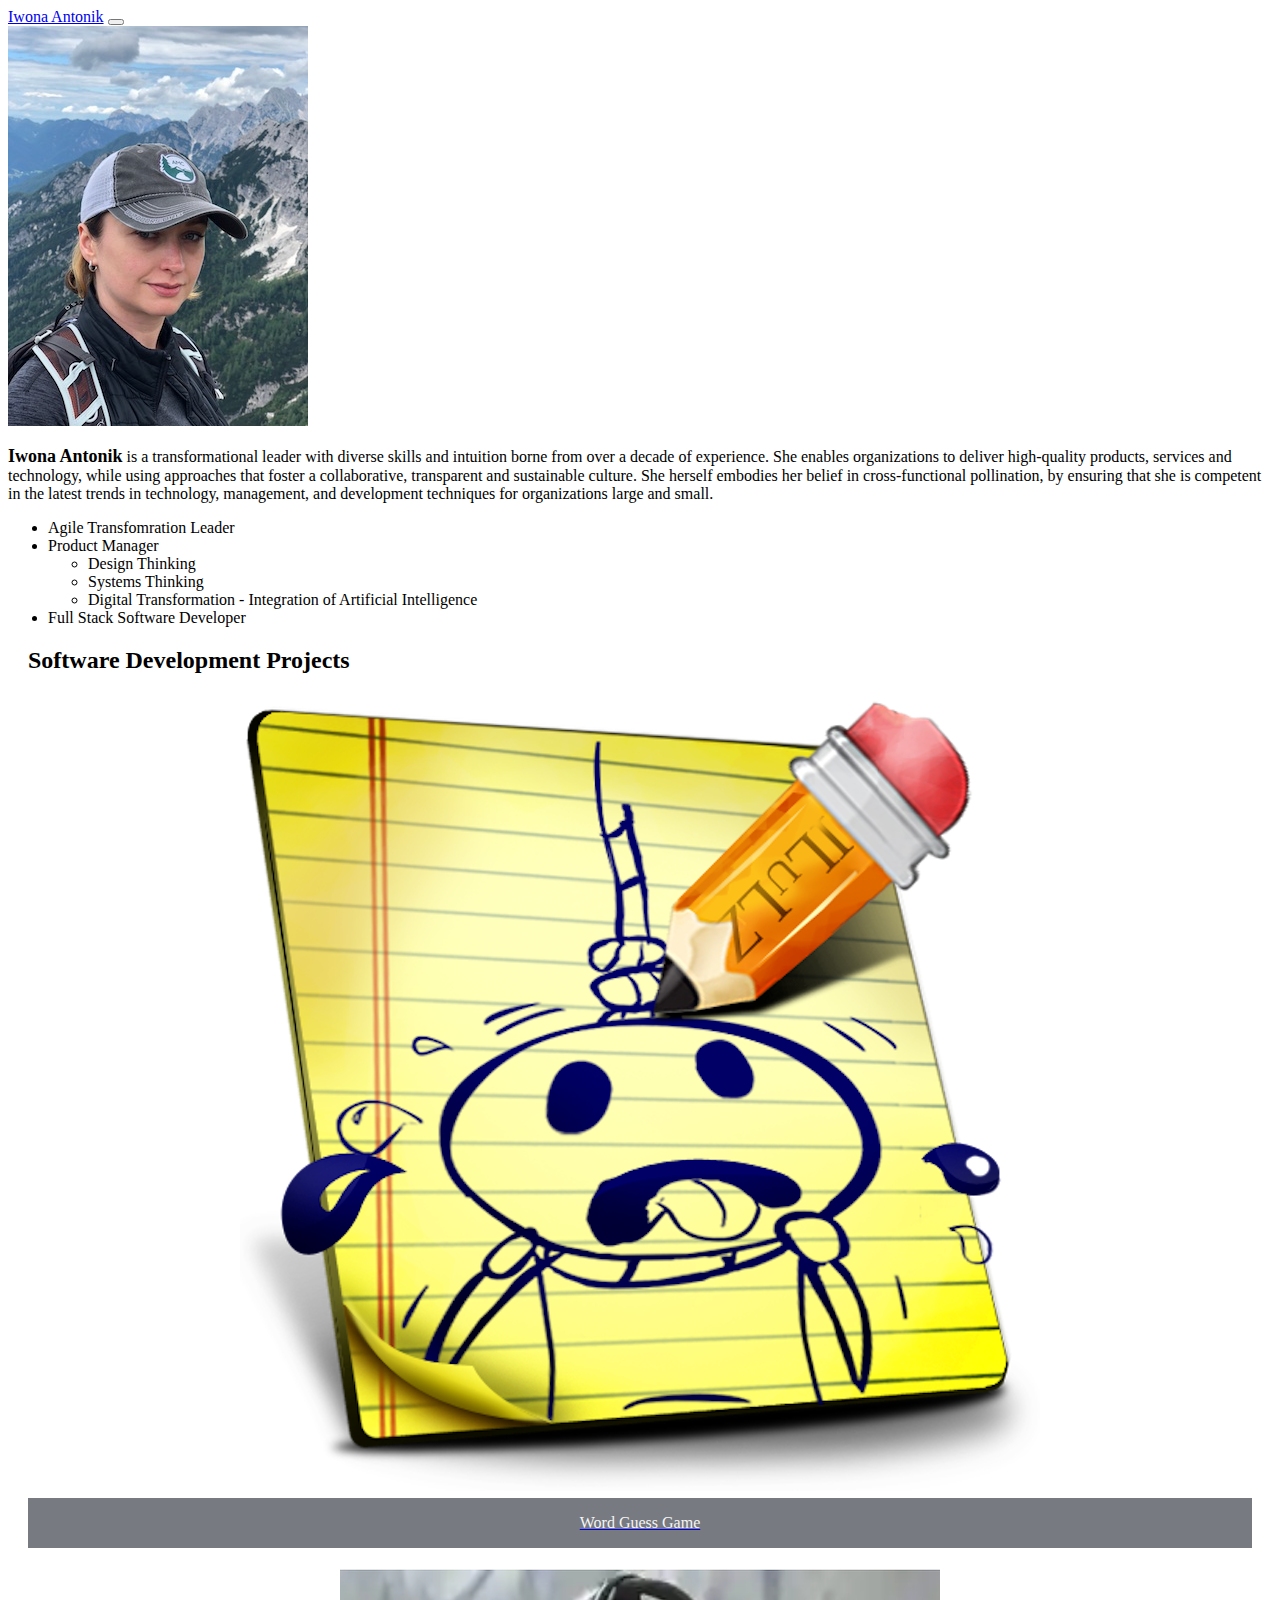
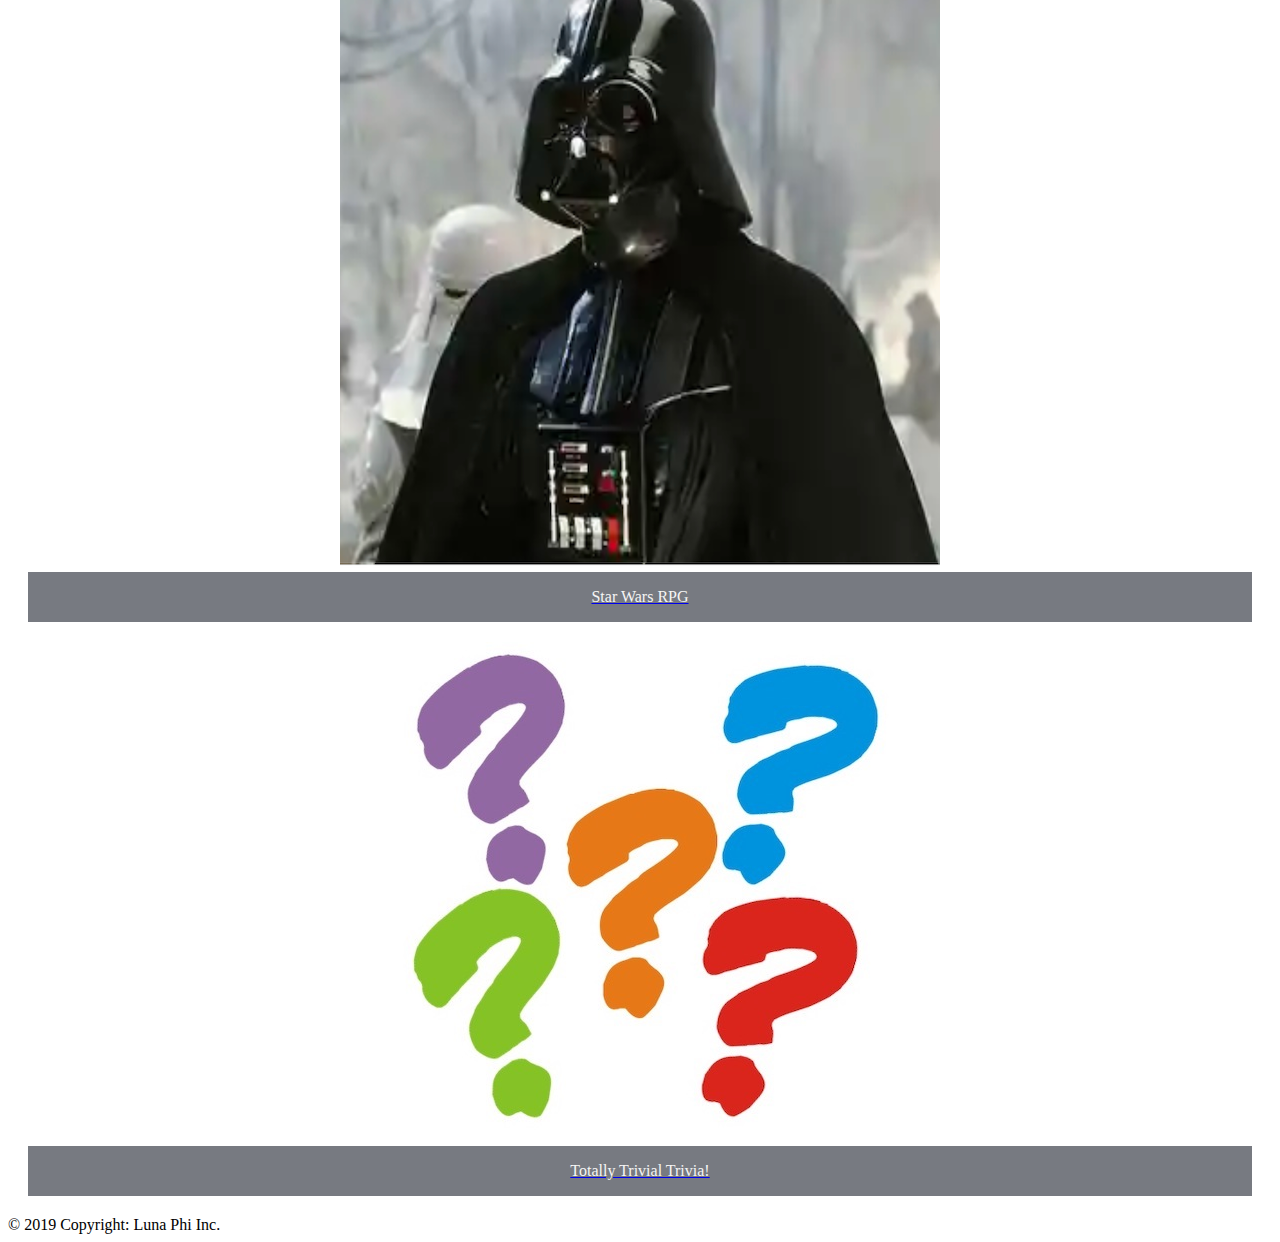
==== index.html @ c3449366 "Added Trivia Game" ====
<!DOCTYPE html>
<html lang="en">

<head>
    <meta charset="UTF-8">
    <meta name="viewport" content="width=device-width, initial-scale=1, shrink-to-fit=no">
    <meta http-equiv="X-UA-Compatible" content="ie=edge">



    <link rel="icon" href="assets/images/bumblebee.jpg">
    <link rel="stylesheet" href="https://stackpath.bootstrapcdn.com/bootstrap/4.2.1/css/bootstrap.min.css"
        integrity="sha384-GJzZqFGwb1QTTN6wy59ffF1BuGJpLSa9DkKMp0DgiMDm4iYMj70gZWKYbI706tWS" crossorigin="anonymous">
    <link rel="stylesheet" href="style.css">

    <title>Iwona Antonik</title>
</head>

<body>


    <nav class="navbar sticky-top navbar-expand-lg navbar-light bg-light">
        <div class="container">
            <a class="navbar-brand" href="#">Iwona Antonik</a>

            <button class="navbar-toggler" type="button" data-toggle="collapse" data-target="#navbarText"
                aria-controls="navbarText" aria-expanded="false" aria-label="Toggle navigation">
                <span class="navbar-toggler-icon"></span>
            </button>

        </div>
    </nav>


    <div class="container">
        <div class="row shadow-lg p-3 mb-5 mt-5 bg-gray rounded">
            <div class="col-3">
                <img src="assets/images/profile_pic.jpg" class="img-fluid max-width: 100% rounded">
            </div>

            <div class="col-9 intro-content">
                <p>
                    <span class="name">Iwona Antonik</span> is a transformational leader with diverse skills and
                    intuition
                    borne from over a decade of experience. She enables organizations to deliver high-quality products,
                    services and technology, while using approaches that foster a collaborative, transparent and
                    sustainable culture. She herself embodies her belief in cross-functional pollination, by ensuring
                    that she is competent in the latest trends in technology, management, and development techniques
                    for organizations large and small.
                </p>
                <ul>
                    <li>Agile Transfomration Leader</li>
                    <li>Product Manager</li>
                    <ul>
                        <li>Design Thinking</li>
                        <li>Systems Thinking</li>
                        <li>Digital Transformation - Integration of Artificial Intelligence</li>
                    </ul>
                    <li>Full Stack Software Developer</li>
                </ul>

            </div>

        </div>
    </div>

    <div class="container">
        <div class="row shadow-lg p-3 mb-5 mt-5 bg-gray rounded">
            <div class="col-12">
                <h2>Software Development Projects</h2>
            </div>
            <div class="row">
                <div class="col-sm-12 col-md-6 col-lg-3 project">
                    <a href="https://iantonik.github.io/Word-Guess-Game/index.html"> <img
                            class="img-fluid project-pic img-thumbnail" src="assets/images/hangman.png"
                            alt="Word Guess Game" />
                        <div class="project-title">Word Guess Game</div>
                    </a>
                </div>
                <div class="col-sm-12 col-md-6 col-lg-3 project">
                    <a href="https://iantonik.github.io/unit-4-game/index.html"> <img
                            class="img-fluid project-pic img-thumbnail" src="assets/images/StarWars.png"
                            alt="Star Wars RPG" />
                        <div class="project-title">Star Wars RPG</div>
                    </a>
                </div>
                <div class="col-sm-12 col-md-6 col-lg-3 project">
                    <a href="https://iantonik.github.io/TriviaGame/"> <img
                            class="img-fluid project-pic img-thumbnail" src="assets/images/trivia.jpeg"
                            alt="Totally Trivial Trivia!" />
                        <div class="project-title">Totally Trivial Trivia!</div>
                    </a>
                </div>

            </div>

        </div>
    </div>






    <footer class="page-footer font-small">
        <div class="footer-copyright text-center py-3">© 2019 Copyright: Luna Phi Inc.
        </div>
    </footer>






    <!-- Optional JavaScript -->
    <!-- jQuery first, then Popper.js, then Bootstrap JS -->
    <script src="https://code.jquery.com/jquery-3.3.1.slim.min.js"
        integrity="sha384-q8i/X+965DzO0rT7abK41JStQIAqVgRVzpbzo5smXKp4YfRvH+8abtTE1Pi6jizo"
        crossorigin="anonymous"></script>
    <script src="https://cdnjs.cloudflare.com/ajax/libs/popper.js/1.14.6/umd/popper.min.js"
        integrity="sha384-wHAiFfRlMFy6i5SRaxvfOCifBUQy1xHdJ/yoi7FRNXMRBu5WHdZYu1hA6ZOblgut"
        crossorigin="anonymous"></script>
    <script src="https://stackpath.bootstrapcdn.com/bootstrap/4.2.1/js/bootstrap.min.js"
        integrity="sha384-B0UglyR+jN6CkvvICOB2joaf5I4l3gm9GU6Hc1og6Ls7i6U/mkkaduKaBhlAXv9k"
        crossorigin="anonymous"></script>





</body>

</html>
---- style.css ----
.name{
    font-weight: bold;
    font-size: large;
}
h2{
    margin: 20px;
}
.project-pic{
    max-width: 100%;

}
.project-title{
    display: block;
    background-color: #777a81;
    color: whitesmoke;
    line-height: 50px;


}
.project{
    margin: 20px;
    text-align: center;
}
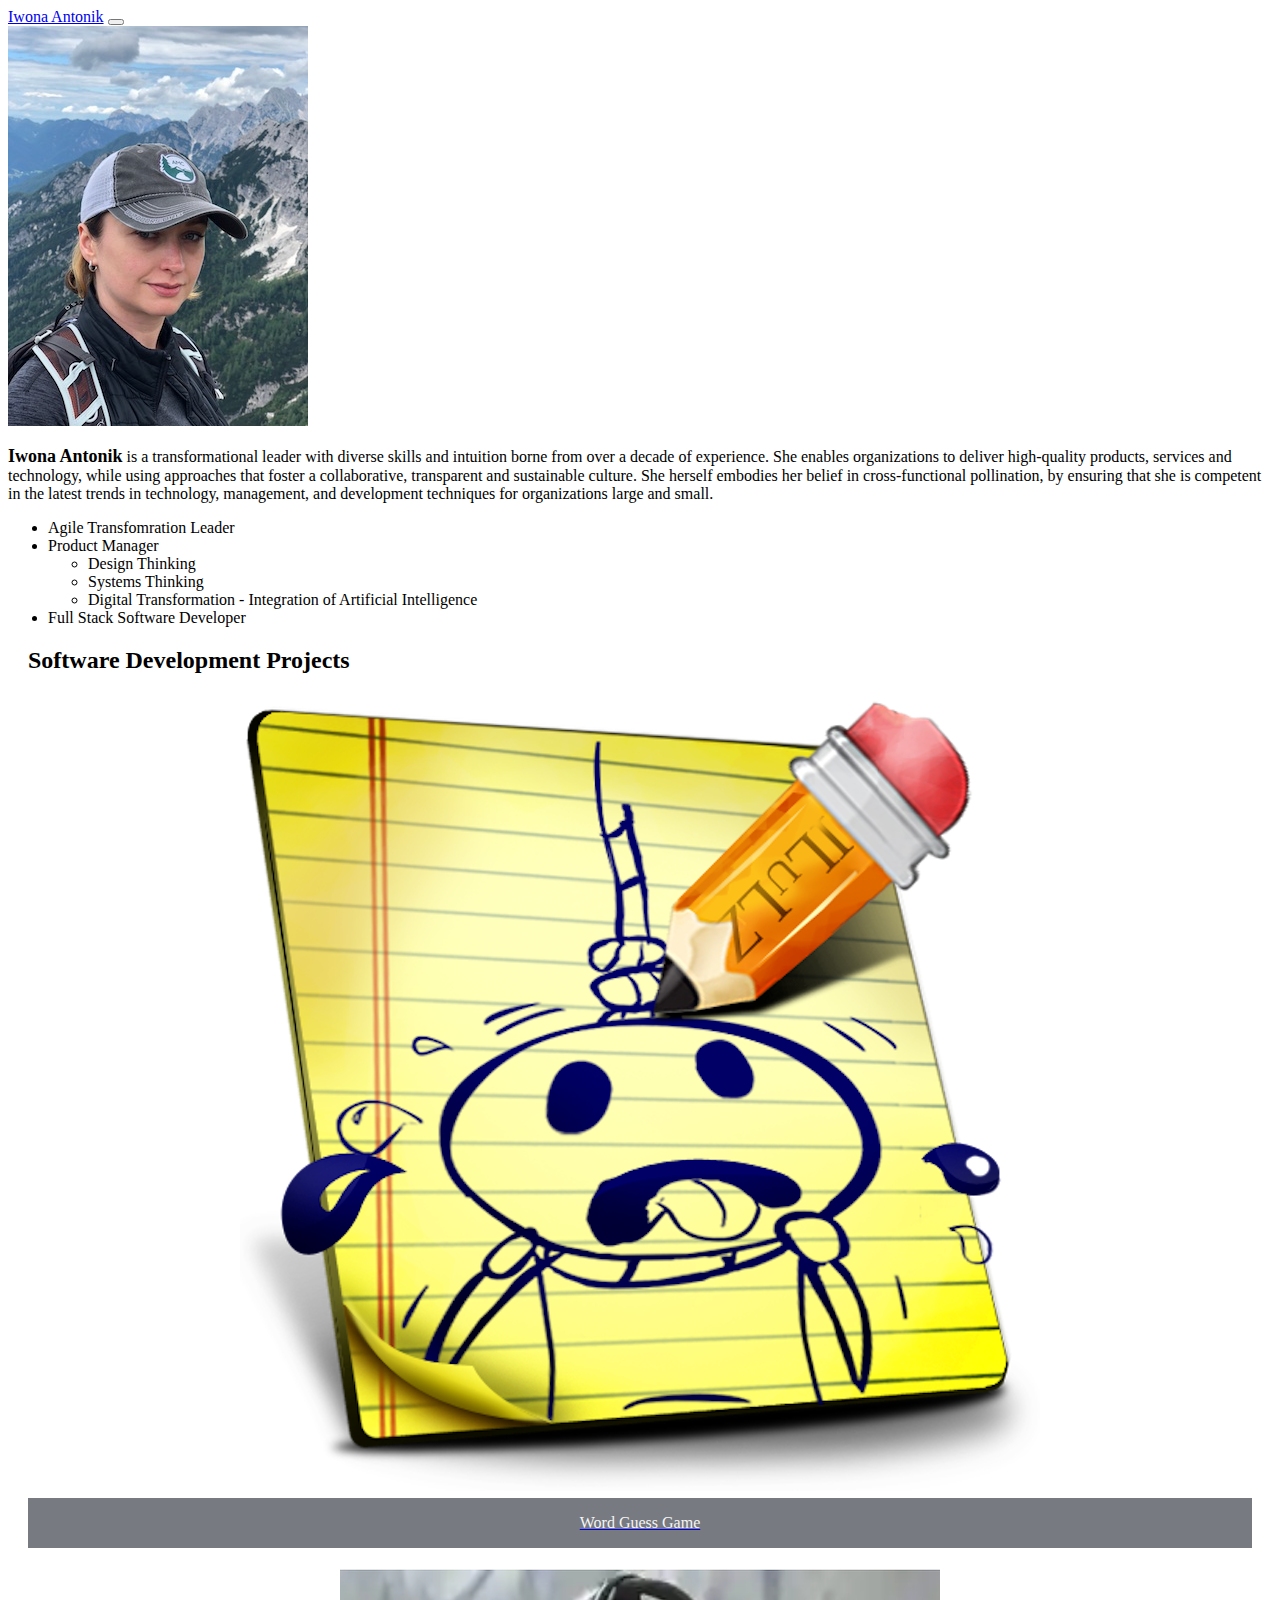
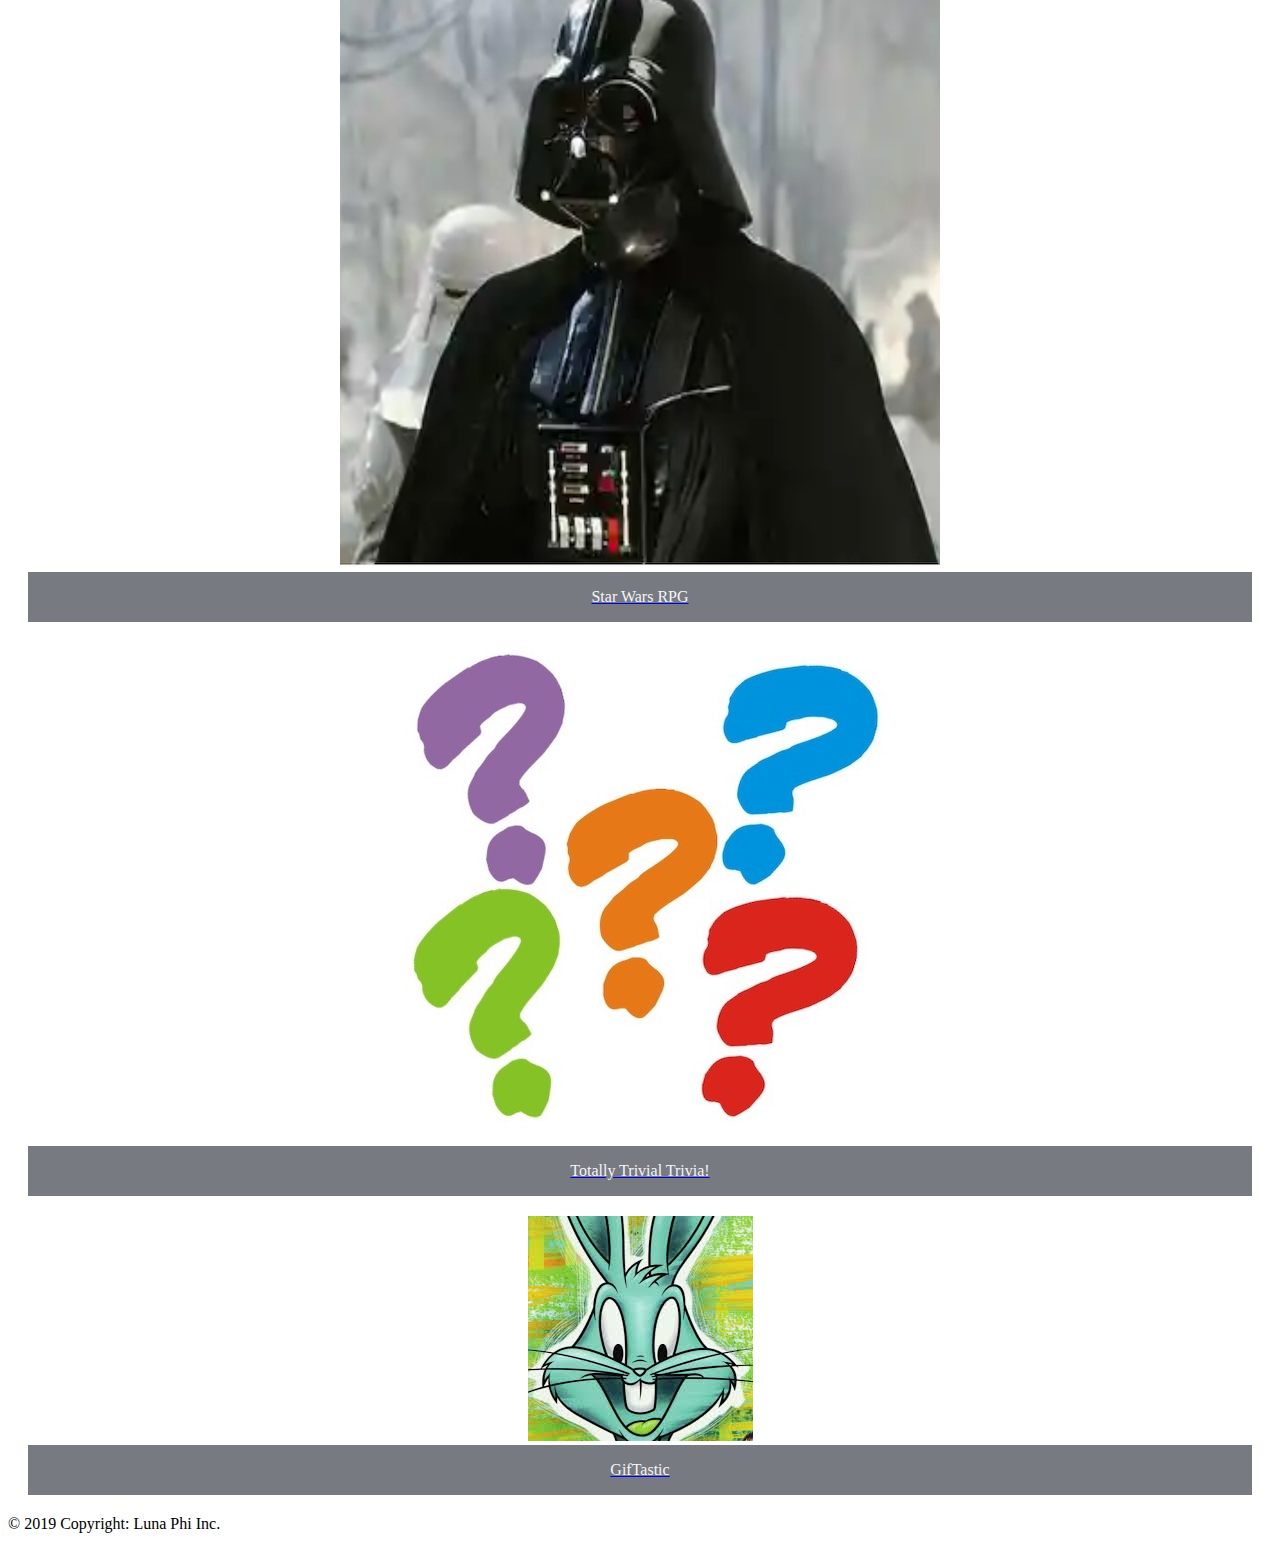
==== commit b9744fd2: "added GifTastic" ====
--- a/index.html
+++ b/index.html
@@ -91,6 +91,13 @@
                         <div class="project-title">Totally Trivial Trivia!</div>
                     </a>
                 </div>
+                <div class="col-sm-12 col-md-6 col-lg-3 project">
+                    <a href="https://iantonik.github.io/GifTastic/"> <img
+                            class="img-fluid project-pic img-thumbnail" src="assets/images/GifTastic.jpeg"
+                            alt="GifTastic" />
+                        <div class="project-title">GifTastic</div>
+                    </a>
+                </div>
 
             </div>
 
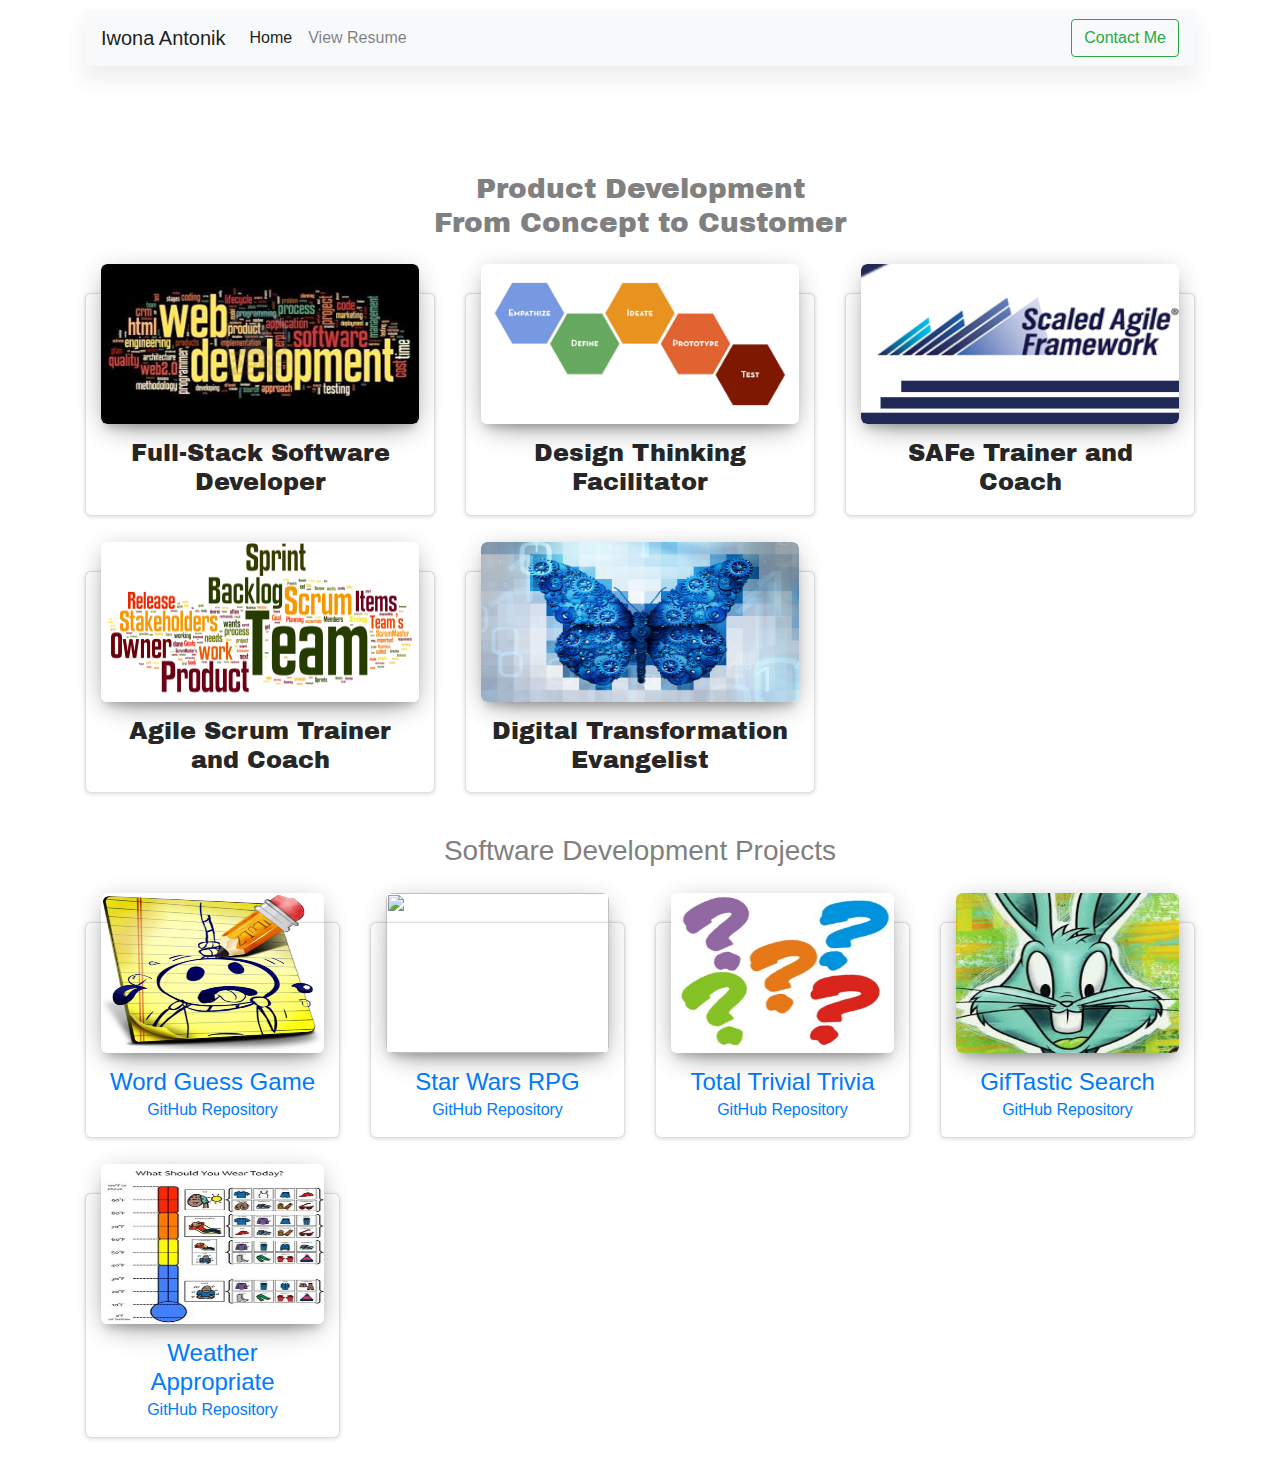
==== commit 205b5d98: "updated portfolio per week 9 assignment" ====
--- a/index.html
+++ b/index.html
@@ -3,138 +3,287 @@
 
 <head>
     <meta charset="UTF-8">
-    <meta name="viewport" content="width=device-width, initial-scale=1, shrink-to-fit=no">
+    <meta name="viewport" content="width=device-width, initial-scale=1.0">
     <meta http-equiv="X-UA-Compatible" content="ie=edge">
-
-
-
-    <link rel="icon" href="assets/images/bumblebee.jpg">
-    <link rel="stylesheet" href="https://stackpath.bootstrapcdn.com/bootstrap/4.2.1/css/bootstrap.min.css"
-        integrity="sha384-GJzZqFGwb1QTTN6wy59ffF1BuGJpLSa9DkKMp0DgiMDm4iYMj70gZWKYbI706tWS" crossorigin="anonymous">
-    <link rel="stylesheet" href="style.css">
-
-    <title>Iwona Antonik</title>
+    <link rel="stylesheet" href="https://stackpath.bootstrapcdn.com/bootstrap/4.3.1/css/bootstrap.min.css"
+        integrity="sha384-ggOyR0iXCbMQv3Xipma34MD+dH/1fQ784/j6cY/iJTQUOhcWr7x9JvoRxT2MZw1T" crossorigin="anonymous">
+        <link href="https://fonts.googleapis.com/css?family=Athiti|Carrois+Gothic+SC" rel="stylesheet">
+
+        <link href="https://fonts.googleapis.com/css?family=Archivo+Black" rel="stylesheet">
+    <link href="https://fonts.googleapis.com/css?family=Lilita+One" rel="stylesheet">
+
+    <link rel="stylesheet" href="css/stylesheet.css">
+    <title>Document</title>
 </head>
 
 <body>
-
-
-    <nav class="navbar sticky-top navbar-expand-lg navbar-light bg-light">
-        <div class="container">
+    <header class="container">
+        <nav class="navbar navbar-expand-lg navbar-light bg-light">
             <a class="navbar-brand" href="#">Iwona Antonik</a>
-
-            <button class="navbar-toggler" type="button" data-toggle="collapse" data-target="#navbarText"
-                aria-controls="navbarText" aria-expanded="false" aria-label="Toggle navigation">
+            <button class="navbar-toggler" type="button" data-toggle="collapse" data-target="#navbarSupportedContent"
+                aria-controls="navbarSupportedContent" aria-expanded="false" aria-label="Toggle navigation">
                 <span class="navbar-toggler-icon"></span>
             </button>
 
-        </div>
-    </nav>
-
-
-    <div class="container">
-        <div class="row shadow-lg p-3 mb-5 mt-5 bg-gray rounded">
-            <div class="col-3">
-                <img src="assets/images/profile_pic.jpg" class="img-fluid max-width: 100% rounded">
-            </div>
-
-            <div class="col-9 intro-content">
-                <p>
-                    <span class="name">Iwona Antonik</span> is a transformational leader with diverse skills and
-                    intuition
-                    borne from over a decade of experience. She enables organizations to deliver high-quality products,
-                    services and technology, while using approaches that foster a collaborative, transparent and
-                    sustainable culture. She herself embodies her belief in cross-functional pollination, by ensuring
-                    that she is competent in the latest trends in technology, management, and development techniques
-                    for organizations large and small.
-                </p>
-                <ul>
-                    <li>Agile Transfomration Leader</li>
-                    <li>Product Manager</li>
+            <div class="collapse navbar-collapse" id="navbarSupportedContent">
+                <ul class="navbar-nav mr-auto">
+                    <li class="nav-item active">
+                        <a class="nav-link" onclick="homePage()" style="cursor: pointer;">Home <span class="sr-only">(current)</span></a>
+                    </li>
+                    <!-- 
+                    <li class="nav-item dropdown">
+                        <a class="nav-link dropdown-toggle" href="#" id="navbarDropdown" role="button"
+                            data-toggle="dropdown" aria-haspopup="true" aria-expanded="false">
+                            Projects
+                        </a>
+                        <div class="dropdown-menu" aria-labelledby="navbarDropdown">
+                            <a class="dropdown-item" href="#">Action</a>
+                            <a class="dropdown-item" href="#">Another action</a>
+                            <div class="dropdown-divider"></div>
+                            <a class="dropdown-item" href="#">Something else here</a>
+                        </div>
+                    </li> -->
+                    <li class="nav-item">
+                        <a class="nav-link" onclick="showResume()" style="cursor: pointer;">View Resume</a>
+                    </li>
+                </ul>
+
+                <div class="form-inline my-2 my-lg-0">
+
+                    <button type="button" class="btn btn-outline-success my-2 my-sm-0" data-toggle="modal"
+                        data-target="#exampleModalCenter">Contact
+                        Me</button>
+                </div>
+            </div>
+        </nav>
+
+    </header>
+
+
+    <!-- <section class="bg-center bg-no-repeat py-3 mt-lg-3" id="intro">
+        <div class="shadow">
+            <img class="backgroundImage" src="images/profile_background.png">
+        </div>
+
+
+    </section> -->
+
+
+
+    <!-- Modal -->
+    <div class="modal fade" id="exampleModalCenter" tabindex="-1" role="dialog"
+        aria-labelledby="exampleModalCenterTitle" aria-hidden="true">
+        <div class="modal-dialog modal-dialog-centered" role="document">
+            <div class="modal-content">
+                <div class="modal-header">
+                    <h5 class="modal-title" id="exampleModalLongTitle">Contact Me</h5>
+                    <button type="button" class="close" data-dismiss="modal" aria-label="Close">
+                        <span aria-hidden="true">&times;</span>
+                    </button>
+                </div>
+                <div class="modal-body">
+
+                    <form action="https://mailthis.to/iwona.antonik@gmail.com" method="POST"
+                        encType="multipart/form-data">
+                        <div class="form-row">
+                            <div class="col">
+                                <input type="text" class="form-control" placeholder="First name">
+                            </div>
+                            <div class="col">
+                                <input type="text" class="form-control" placeholder="Last name">
+                            </div>
+                        </div>
+                        <div class="form-row">
+                            <div class="col">
+                                <input type="email" class="form-control" id="exampleInputEmail1"
+                                    aria-describedby="emailHelp" placeholder="Enter email">
+                            </div>
+                        </div>
+                        <div class="form-row">
+                            <div class="col">
+                                <textarea type="text" class="form-control" name="message"
+                                    placeholder="Enter message"></textarea>
+                            </div>
+                        </div>
+                        <input type="hidden" name="_confirmation" value="Message has been sent.">
+
+                        <div class="modal-footer">
+                            <button type="submit" value="Send" class="btn btn-secondary" data-dismiss="modal">Send
+                                Message</button>
+
+                        </div>
+                    </form>
+                </div>
+
+            </div>
+        </div>
+    </div>
+
+
+
+    <section class="competency" id="competency">
+        <div class="container">
+            <h3 class="block-text px-3">Product Development<br>From Concept to Customer</h3>
+
+            <div class="row qualifications">
+
+            </div>
+        </div>
+
+    </section>
+    <section class="devProjects" id="devProjects">
+        <div class="container">
+            <h3 class="block-text px-3">Software Development Projects</h3>
+            <div class="row" id="projectDiv">
+
+            </div>
+
+        </div>
+
+    </section>
+
+
+
+
+    <section class="resume" id="resumeDiv">
+        <div class="container">
+            <div class="row ">
+                <div class="name sectionHeader col-6">Iwona Antonik </div>
+                <div class="cridentials sectionHeader col-6">MBA, PMP, CSM, CSPO, SPC, PSM</div>
+                <div class="contactInfo col-12">
+                    <p>New York, NY 10010 • 732.266.1371 • iwona.antonik@gmail.com</p>
+                </div>
+            </div>
+
+            <div class="row">
+                <div class="sectionHeader">Summary</div>
+                <div class="summary">
+                    Iwona is a transformational leader with diverse skills and intuition borne from over a decade of
+                    experience.
+                    She enables organizations to deliver high-quality products, services and technology, while using
+                    approaches
+                    that foster a collaborative, transparent and sustainable culture. She herself embodies her belief in
+                    cross-functional pollination, by ensuring that she is competent in the latest trends in technology,
+                    management, and development techniques for organizations large and small.
+                </div>
+            </div>
+
+            <div class="row">
+                <div class="sectionHeader">Core Competincies</div>
+                <div>Design Thinking • Lean-Agile Principles • Agile Scrum • Kanban • SAFe • Roadmap Planning • Fiscal
+                    Management • Process Definition and Improvement • Training • DevOps</div>
+            </div>
+
+            <div class="row">
+                <div class="sectionHeader">Certifications / Education</div>
+                <div>
                     <ul>
-                        <li>Design Thinking</li>
-                        <li>Systems Thinking</li>
-                        <li>Digital Transformation - Integration of Artificial Intelligence</li>
+                        <li>Full-Stack Developer, Columbia University, 2019 </li>
+                        <li>MIT Sloan School of Management – Executive Program</li>
+                        <ul>
+                                <li>Artificial Intelligence: Implications for Business Strategy, 2018</li>
+                                <li>Mastering Design Thinking, 2018</li>
+                        </ul>
+                        <li>Professional Scrum Master, Scrum.org, 2017</li>
+                        <li>Scaled Agile Framework (SAFe) Program Consultant, Scaled Agile Academy, 2015</li>
+                        <li>Certified Scrum Product Owner, Scrum Alliance, 2015</li>
+                        <li>Project Management Professional, PMI, 2011 </li>
+                        <li>Certified Scrum Master, Scrum Alliance, 2009</li>
+                        <li>Master of Business Administration, University of Phoenix, 2007</li>
+                        <li>Bachelor of Science in Business Management, University of Phoenix, 2006</li>
                     </ul>
-                    <li>Full Stack Software Developer</li>
-                </ul>
-
-            </div>
-
-        </div>
-    </div>
-
-    <div class="container">
-        <div class="row shadow-lg p-3 mb-5 mt-5 bg-gray rounded">
-            <div class="col-12">
-                <h2>Software Development Projects</h2>
-            </div>
-            <div class="row">
-                <div class="col-sm-12 col-md-6 col-lg-3 project">
-                    <a href="https://iantonik.github.io/Word-Guess-Game/index.html"> <img
-                            class="img-fluid project-pic img-thumbnail" src="assets/images/hangman.png"
-                            alt="Word Guess Game" />
-                        <div class="project-title">Word Guess Game</div>
-                    </a>
-                </div>
-                <div class="col-sm-12 col-md-6 col-lg-3 project">
-                    <a href="https://iantonik.github.io/unit-4-game/index.html"> <img
-                            class="img-fluid project-pic img-thumbnail" src="assets/images/StarWars.png"
-                            alt="Star Wars RPG" />
-                        <div class="project-title">Star Wars RPG</div>
-                    </a>
-                </div>
-                <div class="col-sm-12 col-md-6 col-lg-3 project">
-                    <a href="https://iantonik.github.io/TriviaGame/"> <img
-                            class="img-fluid project-pic img-thumbnail" src="assets/images/trivia.jpeg"
-                            alt="Totally Trivial Trivia!" />
-                        <div class="project-title">Totally Trivial Trivia!</div>
-                    </a>
-                </div>
-                <div class="col-sm-12 col-md-6 col-lg-3 project">
-                    <a href="https://iantonik.github.io/GifTastic/"> <img
-                            class="img-fluid project-pic img-thumbnail" src="assets/images/GifTastic.jpeg"
-                            alt="GifTastic" />
-                        <div class="project-title">GifTastic</div>
-                    </a>
-                </div>
-
-            </div>
-
-        </div>
-    </div>
-
-
-
-
-
-
-    <footer class="page-footer font-small">
-        <div class="footer-copyright text-center py-3">© 2019 Copyright: Luna Phi Inc.
-        </div>
-    </footer>
-
-
-
-
-
-
-    <!-- Optional JavaScript -->
-    <!-- jQuery first, then Popper.js, then Bootstrap JS -->
+                </div>
+            </div>
+
+            <div class="row">
+                <div class="sectionHeader">Experiance</div>
+                <div class="job">
+                    <div class="row jobheading">
+                            <div class="position col-sm-12 col-md-4">Agile Coach</div>
+                            <div class="company col-sm-12 col-md-4">BNY Mellon Agile Transformation Office</div>
+                            <div class="duration col-sm-12 col-md-4">July 2016 – Present</div>
+                    </div>
+
+
+                    <div class="positionSummary">Partner in organization-wide transformation initiative </div>
+                    <div class="experianceDetails">
+                        <ul>
+                            <li>Defined a transformation approach which promoted executing pilots across all business
+                                lines to
+                                identify organizational challenges, and encourage acceptance of Agile practices.</li>
+                            <li>oached teams, Scrum Masters, Product Owners, Managers and Executives on Agile values and
+                                principles to promote continuous improvement.</li>
+                            <li>Mentored teams, leading them to be self-organizing with strong accountability, decision
+                                making,
+                                conflict resolution and transparency.</li>
+                            <li>Developed and administered Agile maturity assessments of the teams, as well as
+                                management.</li>
+                            <li>Established and supported communities of practices to promote organizational
+                                understanding of
+                                Agile roles and to help individuals develop into them.</li>
+                        </ul>
+
+                    </div>
+
+                </div>
+
+                <div class="job">
+                    <div class="row jobheading">
+                            <div class="position col-sm-12 col-md-4 ">Agile Coach</div>
+                            <div class="company col-md-4 col-sm-12">BNY Mellon Enterprise Risk</div>
+                            <div class="duration col-md-4 col-sm-12">March 2015 - June 2016</div>
+
+                    </div>
+
+                    <div class="positionSummary">Led an adoption of Scaled Agile Framework (SAFe) across Enterprise Risk
+                        organization of BNY Mellon.</div>
+                    <div class="experianceDetails">
+                        <ul>
+                            <li>Coached leaders and teams through the adoption of Scaled Agile Framework. Provided
+                                necessary
+                                training and references to enable the ideal management and team structures.</li>
+                            <li>Conducted training courses for Scrum Masters, Product Owners and teams related to agile
+                                best
+                                practices, understanding and improving team dynamics and team performance.</li>
+                            <li>Defined reporting standards at the team and LOB level utilizing agile metrics.</li>
+                            <li>Instituted and facilitated continuous improvement sessions with cross-functional
+                                management team
+                                to drive adoption of DevOps practices.</li>
+                            <li>Established and facilitated communities of practice to promote sustainability of the
+                                adoption.
+                            </li>
+
+                        </ul>
+
+                    </div>
+
+                </div>
+
+
+
+            </div>
+        </div>
+
+
+    </section>
+
+
+
+
+
+
+
     <script src="https://code.jquery.com/jquery-3.3.1.slim.min.js"
         integrity="sha384-q8i/X+965DzO0rT7abK41JStQIAqVgRVzpbzo5smXKp4YfRvH+8abtTE1Pi6jizo"
         crossorigin="anonymous"></script>
-    <script src="https://cdnjs.cloudflare.com/ajax/libs/popper.js/1.14.6/umd/popper.min.js"
-        integrity="sha384-wHAiFfRlMFy6i5SRaxvfOCifBUQy1xHdJ/yoi7FRNXMRBu5WHdZYu1hA6ZOblgut"
+    <script src="https://cdnjs.cloudflare.com/ajax/libs/popper.js/1.14.7/umd/popper.min.js"
+        integrity="sha384-UO2eT0CpHqdSJQ6hJty5KVphtPhzWj9WO1clHTMGa3JDZwrnQq4sF86dIHNDz0W1"
         crossorigin="anonymous"></script>
-    <script src="https://stackpath.bootstrapcdn.com/bootstrap/4.2.1/js/bootstrap.min.js"
-        integrity="sha384-B0UglyR+jN6CkvvICOB2joaf5I4l3gm9GU6Hc1og6Ls7i6U/mkkaduKaBhlAXv9k"
+    <script src="https://stackpath.bootstrapcdn.com/bootstrap/4.3.1/js/bootstrap.min.js"
+        integrity="sha384-JjSmVgyd0p3pXB1rRibZUAYoIIy6OrQ6VrjIEaFf/nJGzIxFDsf4x0xIM+B07jRM"
         crossorigin="anonymous"></script>
-
-
-
-
-
+    <script src="https://ajax.googleapis.com/ajax/libs/jquery/3.3.1/jquery.min.js"></script>
+    <script src="javascript/script.js"></script>
 </body>
 
 </html>
--- a/css/stylesheet.css
+++ b/css/stylesheet.css
@@ -0,0 +1,175 @@
+.navbar{
+    top: 10px;
+    -webkit-box-shadow: 0 0.75rem 1.25rem 0.0625rem rgba(64,64,64,0.09);
+    box-shadow: 0 0.75rem 1.25rem 0.0625rem rgba(64,64,64,0.09);
+}
+.navbar-brand {
+
+    font-size: 2 rem;
+
+}
+
+/* body{
+    background-image: url("../images/background.jpg");
+} */
+.backgroundImage{
+    
+    max-width: 100%;
+    /* position: absolute; */
+    left: 0;
+    /* z-index: -1; */
+}
+
+/* .shadow:before
+{
+    display: block;
+    content:'';
+    position:absolute;
+    width:100%;
+    height:100%;
+    -moz-box-shadow:inset 0px 0px 6px 6px rgba(255,255,255,1);
+    -webkit-box-shadow:inset 0px 0px 6px 6px rgba(255,255,255,1);
+    box-shadow:inset 0px 0px 6px 6px rgba(255,255,255,1);
+} */
+
+
+/* .shadow{
+        -webkit-box-shadow:0px 1px 1px #de1dde;
+         -moz-box-shadow:0px 1px 1px #de1dde;
+         box-shadow:0px 1px 1px #de1dde;
+          
+} */
+.experiance{
+    
+
+}
+.competency{
+    font-family: 'Archivo Black', sans-serif;
+    margin-top: 100px;
+    /* background-image: url("../images/background.jpg"); */
+    /* font-family: 'Lilita One', cursive; */
+    /* background-color: #353b42; */
+    /* background-color: blue; */
+}
+.block-text{
+    position: relative;
+    /* color: #d3d3d3 !important; */
+    color: grey !important;
+    padding-top: 1rem;
+    padding-bottom: 1rem;
+    text-align: center !important;
+   
+    
+}
+.card {
+    display: inline-block;
+    position: relative;
+    width: 100%;
+    margin: 25px 0;
+    box-shadow: 0 1px 4px 0 rgba(0, 0, 0, 0.14);
+    border-radius: 6px;
+    color: rgba(0,0,0, 0.87);
+    background: #fff;
+}
+
+.card-product {
+    margin-top: 30px;
+}
+.card-project {
+    margin-top: 30px;
+}
+
+.card .card-image {
+    height: 60%;
+    position: relative;
+    overflow: hidden;
+    margin-left: 15px;
+    margin-right: 15px;
+    margin-top: -30px;
+    border-radius: 6px;
+    z-index: 3;
+    box-shadow: 0 10px 30px -12px rgba(0, 0, 0, 0.42), 0 4px 25px 0px rgba(0, 0, 0, 0.12), 0 8px 10px -5px rgba(0, 0, 0, 0.2);
+}
+.card .card-image img {
+    width: 100%;
+    height: 160px;
+    border-radius: 6px;
+    pointer-events: none;
+}
+
+.card .card-content {
+    padding: 15px 20px;
+    position: relative;
+}
+
+.card-title{
+    text-align: center;
+    margin-top: 0;
+    margin-bottom: 3px;
+
+}
+
+.proj-card-title{
+    color: black;
+    text-decoration: none;
+    text-align: center;
+    margin-top: 0;
+    margin-bottom: 3px;
+}
+
+.card-description {
+    text-align: center;
+}
+
+.form-row{
+    padding: 10px;
+}
+
+/* titles: font-family: 'Carrois Gothic SC', sans-serif;
+body text: font-family: 'Athiti', sans-serif; */
+
+
+.resume{
+    font-family: 'Athiti', sans-serif;
+    margin-top: 100px;
+    padding: 5%;
+
+}
+
+.name{
+    font-family: 'Carrois Gothic SC', sans-serif;
+    font-size: larger;
+  
+}
+.cridentials{
+    text-align: right;
+}
+
+.sectionHeader{
+    font-family: 'Carrois Gothic SC', sans-serif;
+    display: block;
+    width: 100%;
+    border-bottom: double;
+    line-height: 200%;
+
+}
+.jobheading{
+    line-height: 300%;
+
+}
+.position{
+    
+    font-weight: bold;
+
+}
+.col-sm-12 {
+    line-height: 150%;
+}
+
+.positionSummary{
+    font-style: italic;
+}
+
+#resumeDiv{
+    display: none;
+}
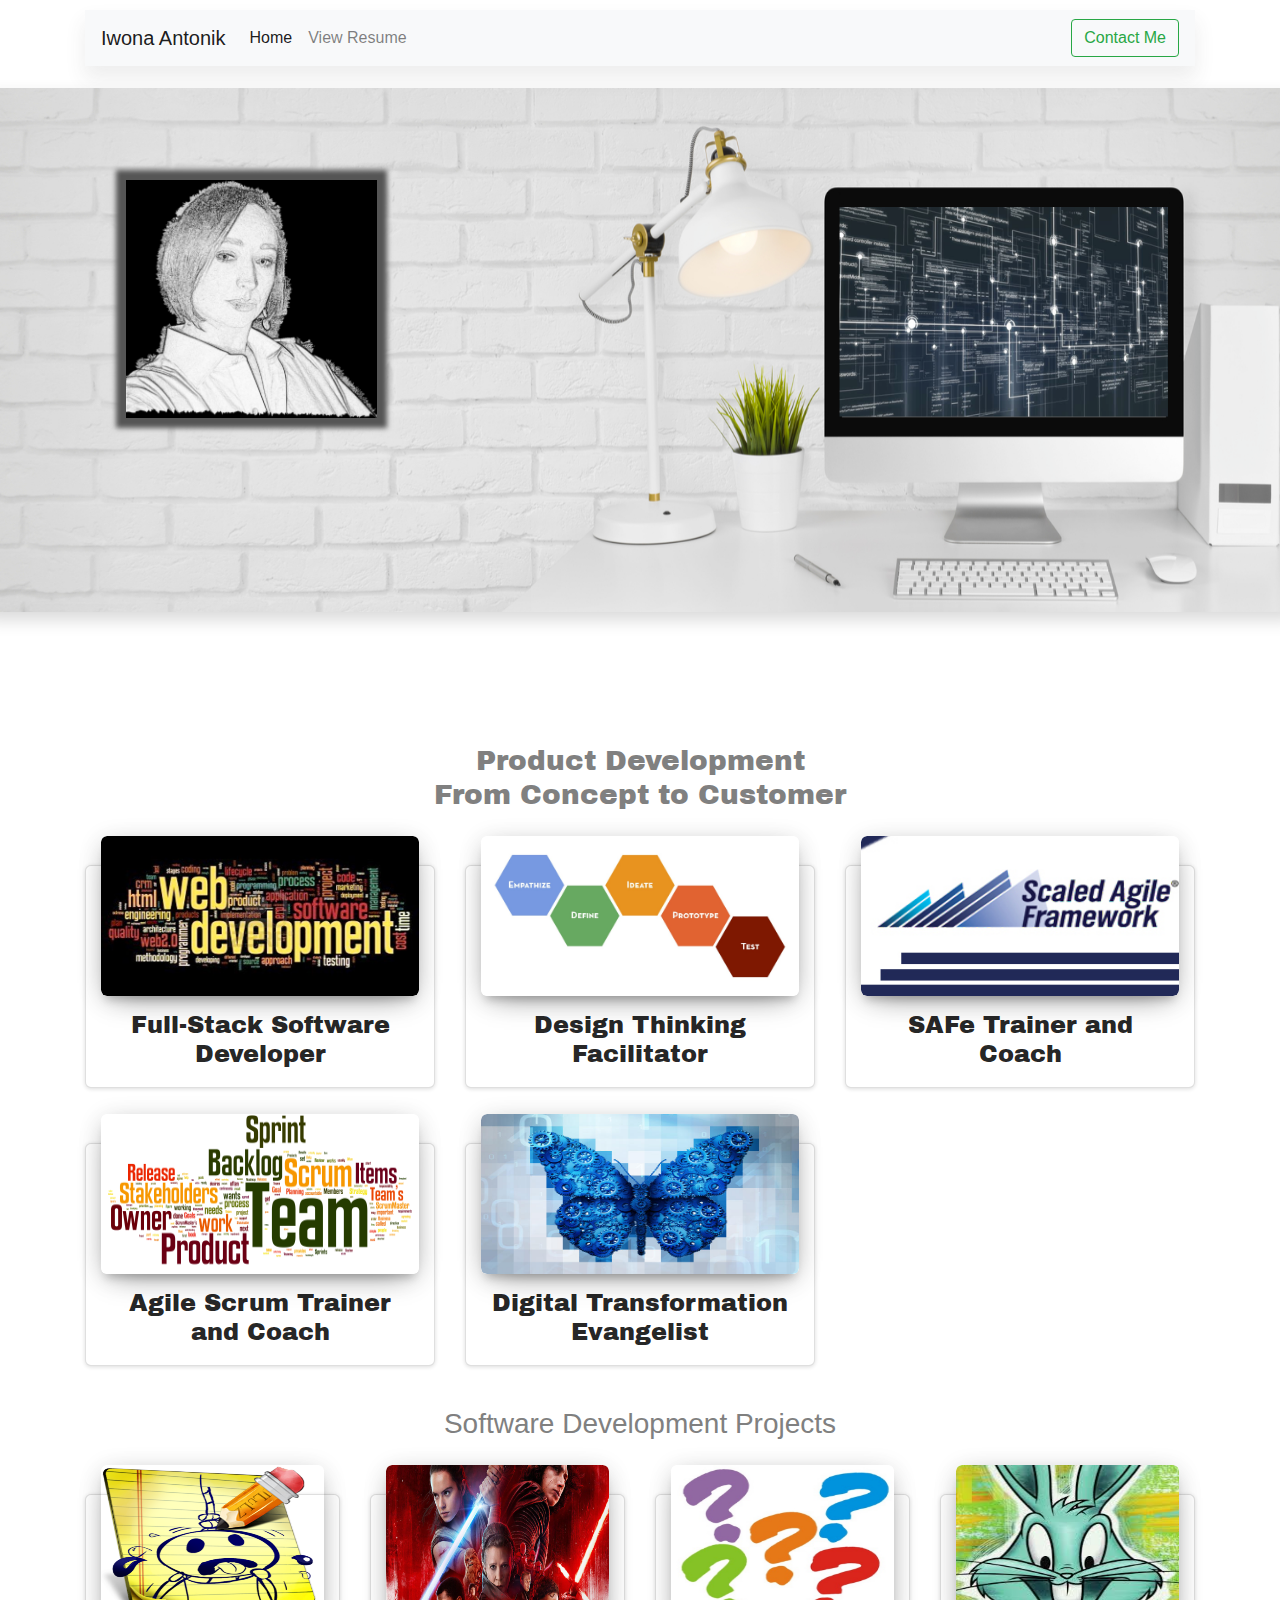
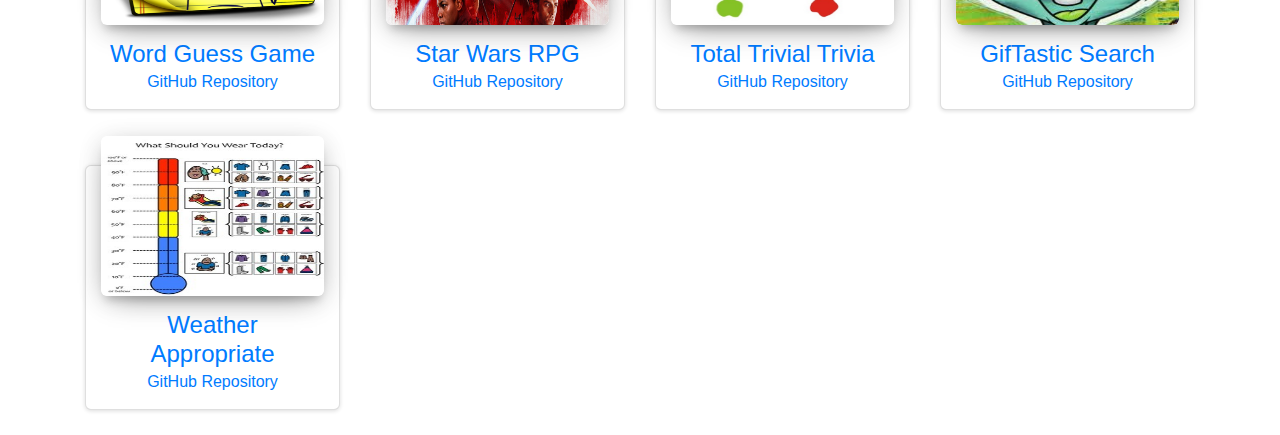
==== commit 82455ec4: "Intro Image" ====
--- a/index.html
+++ b/index.html
@@ -7,9 +7,12 @@
     <meta http-equiv="X-UA-Compatible" content="ie=edge">
     <link rel="stylesheet" href="https://stackpath.bootstrapcdn.com/bootstrap/4.3.1/css/bootstrap.min.css"
         integrity="sha384-ggOyR0iXCbMQv3Xipma34MD+dH/1fQ784/j6cY/iJTQUOhcWr7x9JvoRxT2MZw1T" crossorigin="anonymous">
-        <link href="https://fonts.googleapis.com/css?family=Athiti|Carrois+Gothic+SC" rel="stylesheet">
-
-        <link href="https://fonts.googleapis.com/css?family=Archivo+Black" rel="stylesheet">
+
+    <link rel="stylesheet" href="https://use.fontawesome.com/releases/v5.7.2/css/all.css"
+        integrity="sha384-fnmOCqbTlWIlj8LyTjo7mOUStjsKC4pOpQbqyi7RrhN7udi9RwhKkMHpvLbHG9Sr" crossorigin="anonymous">
+
+    <link href="https://fonts.googleapis.com/css?family=Athiti|Carrois+Gothic+SC" rel="stylesheet">
+    <link href="https://fonts.googleapis.com/css?family=Archivo+Black" rel="stylesheet">
     <link href="https://fonts.googleapis.com/css?family=Lilita+One" rel="stylesheet">
 
     <link rel="stylesheet" href="css/stylesheet.css">
@@ -28,7 +31,8 @@
             <div class="collapse navbar-collapse" id="navbarSupportedContent">
                 <ul class="navbar-nav mr-auto">
                     <li class="nav-item active">
-                        <a class="nav-link" onclick="homePage()" style="cursor: pointer;">Home <span class="sr-only">(current)</span></a>
+                        <a class="nav-link" onclick="homePage()" style="cursor: pointer;">Home <span
+                                class="sr-only">(current)</span></a>
                     </li>
                     <!-- 
                     <li class="nav-item dropdown">
@@ -60,13 +64,36 @@
     </header>
 
 
-    <!-- <section class="bg-center bg-no-repeat py-3 mt-lg-3" id="intro">
-        <div class="shadow">
-            <img class="backgroundImage" src="images/profile_background.png">
-        </div>
-
-
-    </section> -->
+    <section class="bg-center bg-no-repeat py-3 mt-lg-3" id="intro">
+        <div class="row shadow">
+            <div class="col-sm-12 col-md-5 imgContainer">
+                <img class="backgroundImage" src="images/brick_background.png">
+            </div>
+            <div class="col-sm-12 col-md-7 imgContainer fill">
+                <img class="backgroundImage" src="images/comp_background.png">
+            </div>
+
+            <div class="col-sm-12 col-md-5 profile blur-box">
+                <div class="profile-picture">
+                    <img class="profile-image" src="images/sketch2.jpg">
+                </div>
+
+                <div class="social-media-container">
+                    <span class="social-media">
+                        <a href="https://www.linkedin.com/in/iwonaantonik/"><i class="fab fa-linkedin"></i></a>
+                    </span>
+                    <span class="social-media">
+                        <a href="https://github.com/iantonik?tab=projects"><i class="fab fa-github"></i></a>
+                    </span>
+                </div>
+
+
+            </div>
+        </div>
+
+
+    </section>
+
 
 
 
@@ -181,8 +208,8 @@
                         <li>Full-Stack Developer, Columbia University, 2019 </li>
                         <li>MIT Sloan School of Management – Executive Program</li>
                         <ul>
-                                <li>Artificial Intelligence: Implications for Business Strategy, 2018</li>
-                                <li>Mastering Design Thinking, 2018</li>
+                            <li>Artificial Intelligence: Implications for Business Strategy, 2018</li>
+                            <li>Mastering Design Thinking, 2018</li>
                         </ul>
                         <li>Professional Scrum Master, Scrum.org, 2017</li>
                         <li>Scaled Agile Framework (SAFe) Program Consultant, Scaled Agile Academy, 2015</li>
@@ -199,9 +226,9 @@
                 <div class="sectionHeader">Experiance</div>
                 <div class="job">
                     <div class="row jobheading">
-                            <div class="position col-sm-12 col-md-4">Agile Coach</div>
-                            <div class="company col-sm-12 col-md-4">BNY Mellon Agile Transformation Office</div>
-                            <div class="duration col-sm-12 col-md-4">July 2016 – Present</div>
+                        <div class="position col-sm-12 col-md-4">Agile Coach</div>
+                        <div class="company col-sm-12 col-md-4">BNY Mellon Agile Transformation Office</div>
+                        <div class="duration col-sm-12 col-md-4">July 2016 – Present</div>
                     </div>
 
 
@@ -229,9 +256,9 @@
 
                 <div class="job">
                     <div class="row jobheading">
-                            <div class="position col-sm-12 col-md-4 ">Agile Coach</div>
-                            <div class="company col-md-4 col-sm-12">BNY Mellon Enterprise Risk</div>
-                            <div class="duration col-md-4 col-sm-12">March 2015 - June 2016</div>
+                        <div class="position col-sm-12 col-md-4 ">Agile Coach</div>
+                        <div class="company col-md-4 col-sm-12">BNY Mellon Enterprise Risk</div>
+                        <div class="duration col-md-4 col-sm-12">March 2015 - June 2016</div>
 
                     </div>
 
--- a/css/stylesheet.css
+++ b/css/stylesheet.css
@@ -4,41 +4,58 @@
     box-shadow: 0 0.75rem 1.25rem 0.0625rem rgba(64,64,64,0.09);
 }
 .navbar-brand {
-
     font-size: 2 rem;
 
 }
 
-/* body{
-    background-image: url("../images/background.jpg");
-} */
+.fill {
+    display: flex;
+    justify-content: center;
+    align-items: center;
+    overflow: hidden
+}
+.fill img {
+    flex-shrink: 0;
+    min-width: 100%;
+    min-height: 100%
+}
+.profile-picture img{
+    max-width: 50%;
+  
+
+}
+.profile{
+    position: absolute;
+    text-align: center;
+    top: 20%;
+}
+
+.imgContainer{
+    padding: 0;
+}
+
 .backgroundImage{
-    
+    display: block;
     max-width: 100%;
     /* position: absolute; */
     left: 0;
-    /* z-index: -1; */
+    z-index: -1;
 }
 
-/* .shadow:before
-{
-    display: block;
-    content:'';
-    position:absolute;
-    width:100%;
-    height:100%;
-    -moz-box-shadow:inset 0px 0px 6px 6px rgba(255,255,255,1);
-    -webkit-box-shadow:inset 0px 0px 6px 6px rgba(255,255,255,1);
-    box-shadow:inset 0px 0px 6px 6px rgba(255,255,255,1);
-} */
+.social-media-container{
+    padding-top: 20px;
+}
+.social-media{
+    text-decoration: none;
+    text-decoration-color: black;
+    font-size: 3rem;
 
+}
 
-/* .shadow{
-        -webkit-box-shadow:0px 1px 1px #de1dde;
-         -moz-box-shadow:0px 1px 1px #de1dde;
-         box-shadow:0px 1px 1px #de1dde;
-          
-} */
+.profile-image{
+    box-shadow: 0 0 5px 10px #555;
+}
+
 .experiance{
     
 
@@ -46,10 +63,6 @@
 .competency{
     font-family: 'Archivo Black', sans-serif;
     margin-top: 100px;
-    /* background-image: url("../images/background.jpg"); */
-    /* font-family: 'Lilita One', cursive; */
-    /* background-color: #353b42; */
-    /* background-color: blue; */
 }
 .block-text{
     position: relative;
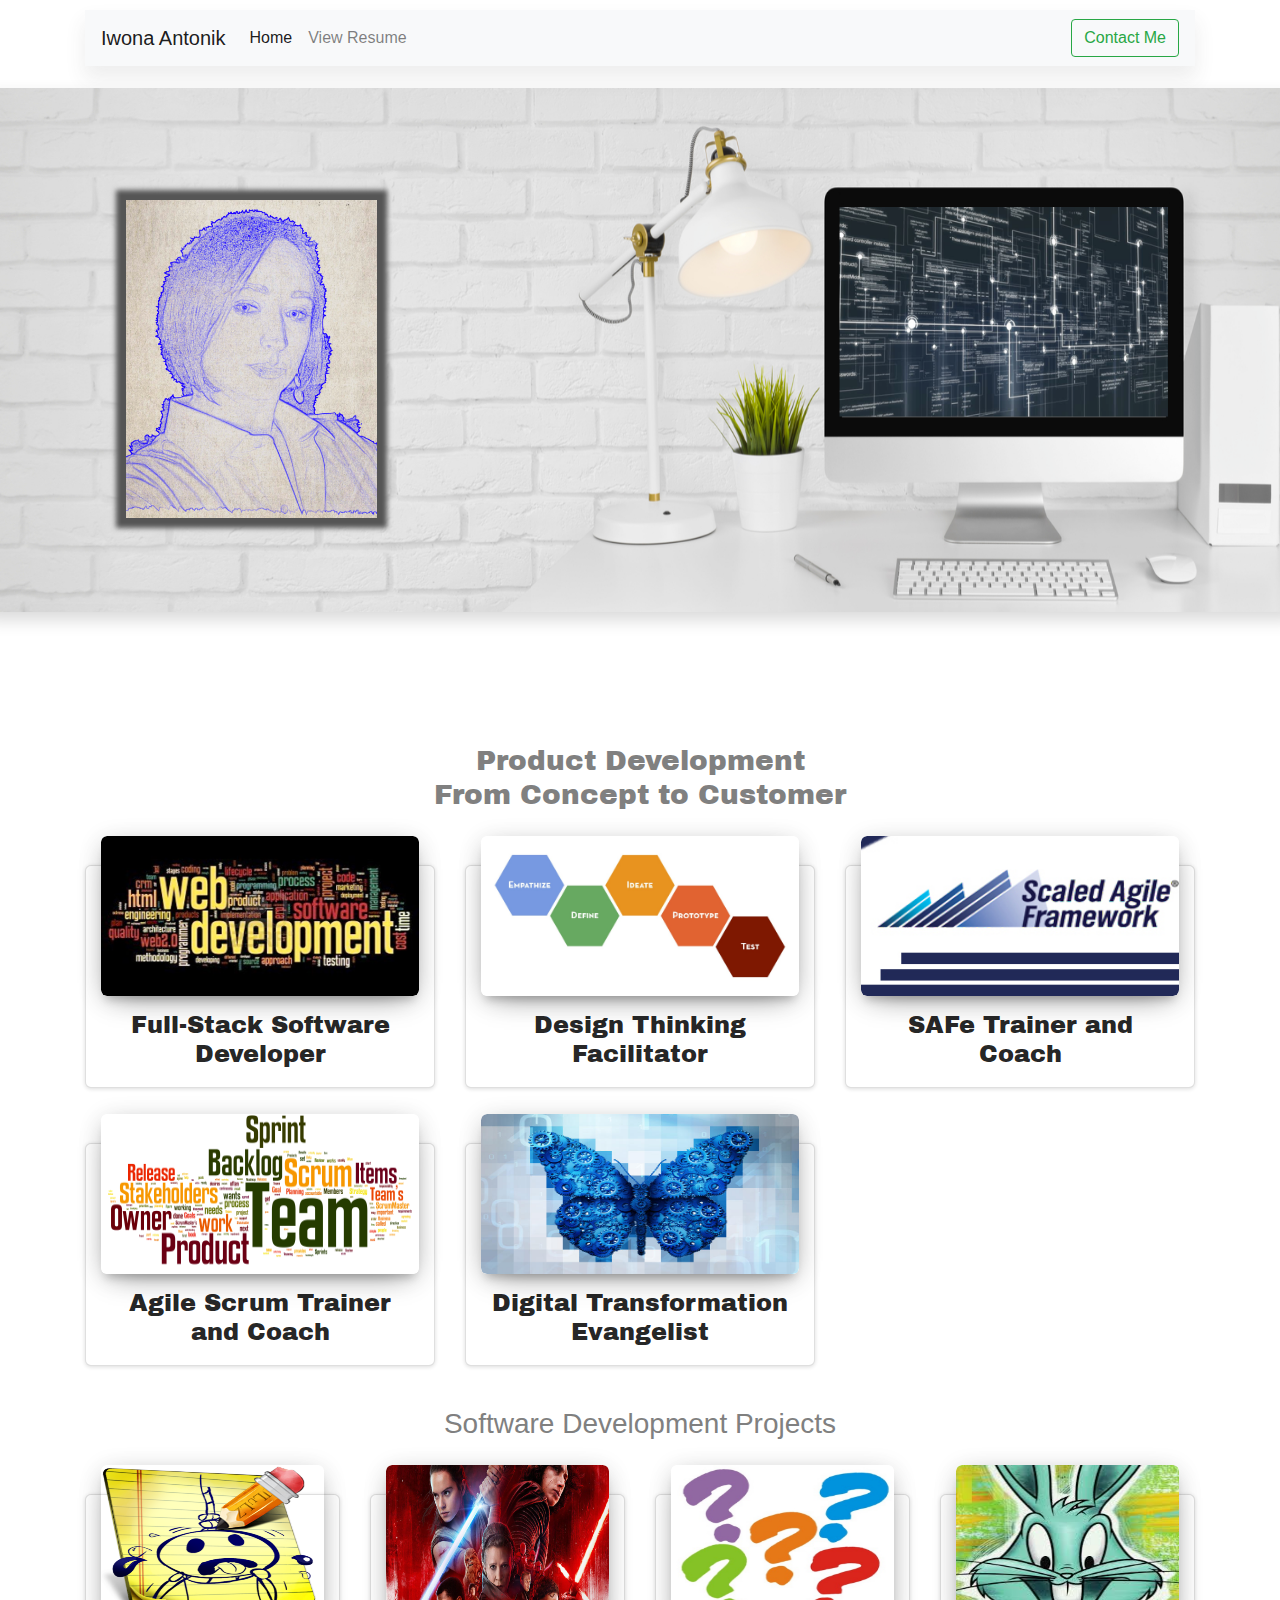
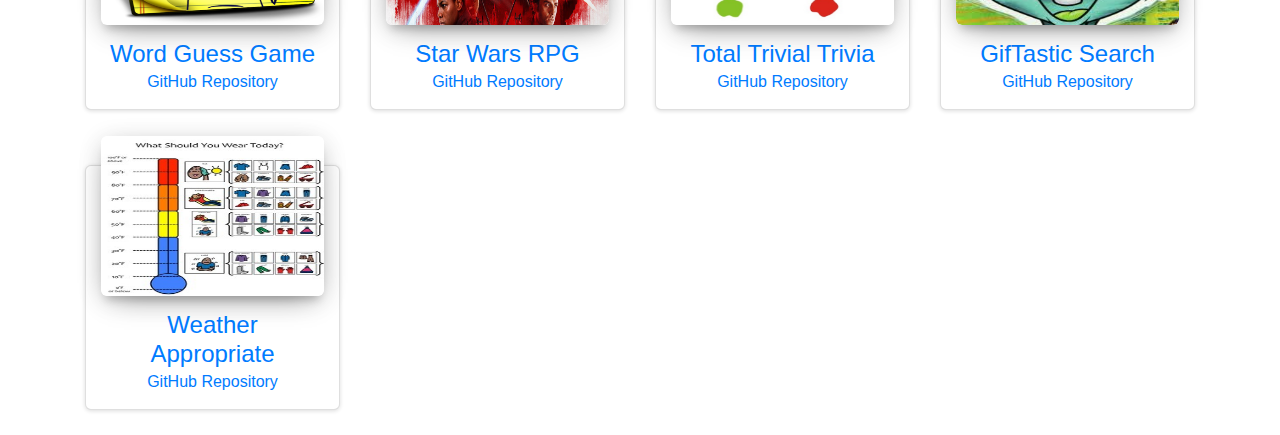
==== commit 111d4c5b: "profile image change" ====
--- a/index.html
+++ b/index.html
@@ -75,7 +75,7 @@
 
             <div class="col-sm-12 col-md-5 profile blur-box">
                 <div class="profile-picture">
-                    <img class="profile-image" src="images/sketch2.jpg">
+                    <img class="profile-image" src="images/profile_sketch2.jpg">
                 </div>
 
                 <div class="social-media-container">
--- a/css/stylesheet.css
+++ b/css/stylesheet.css
@@ -27,7 +27,7 @@
 .profile{
     position: absolute;
     text-align: center;
-    top: 20%;
+    top: 200px;
 }
 
 .imgContainer{
@@ -36,7 +36,7 @@
 
 .backgroundImage{
     display: block;
-    max-width: 100%;
+    width: 100%;
     /* position: absolute; */
     left: 0;
     z-index: -1;
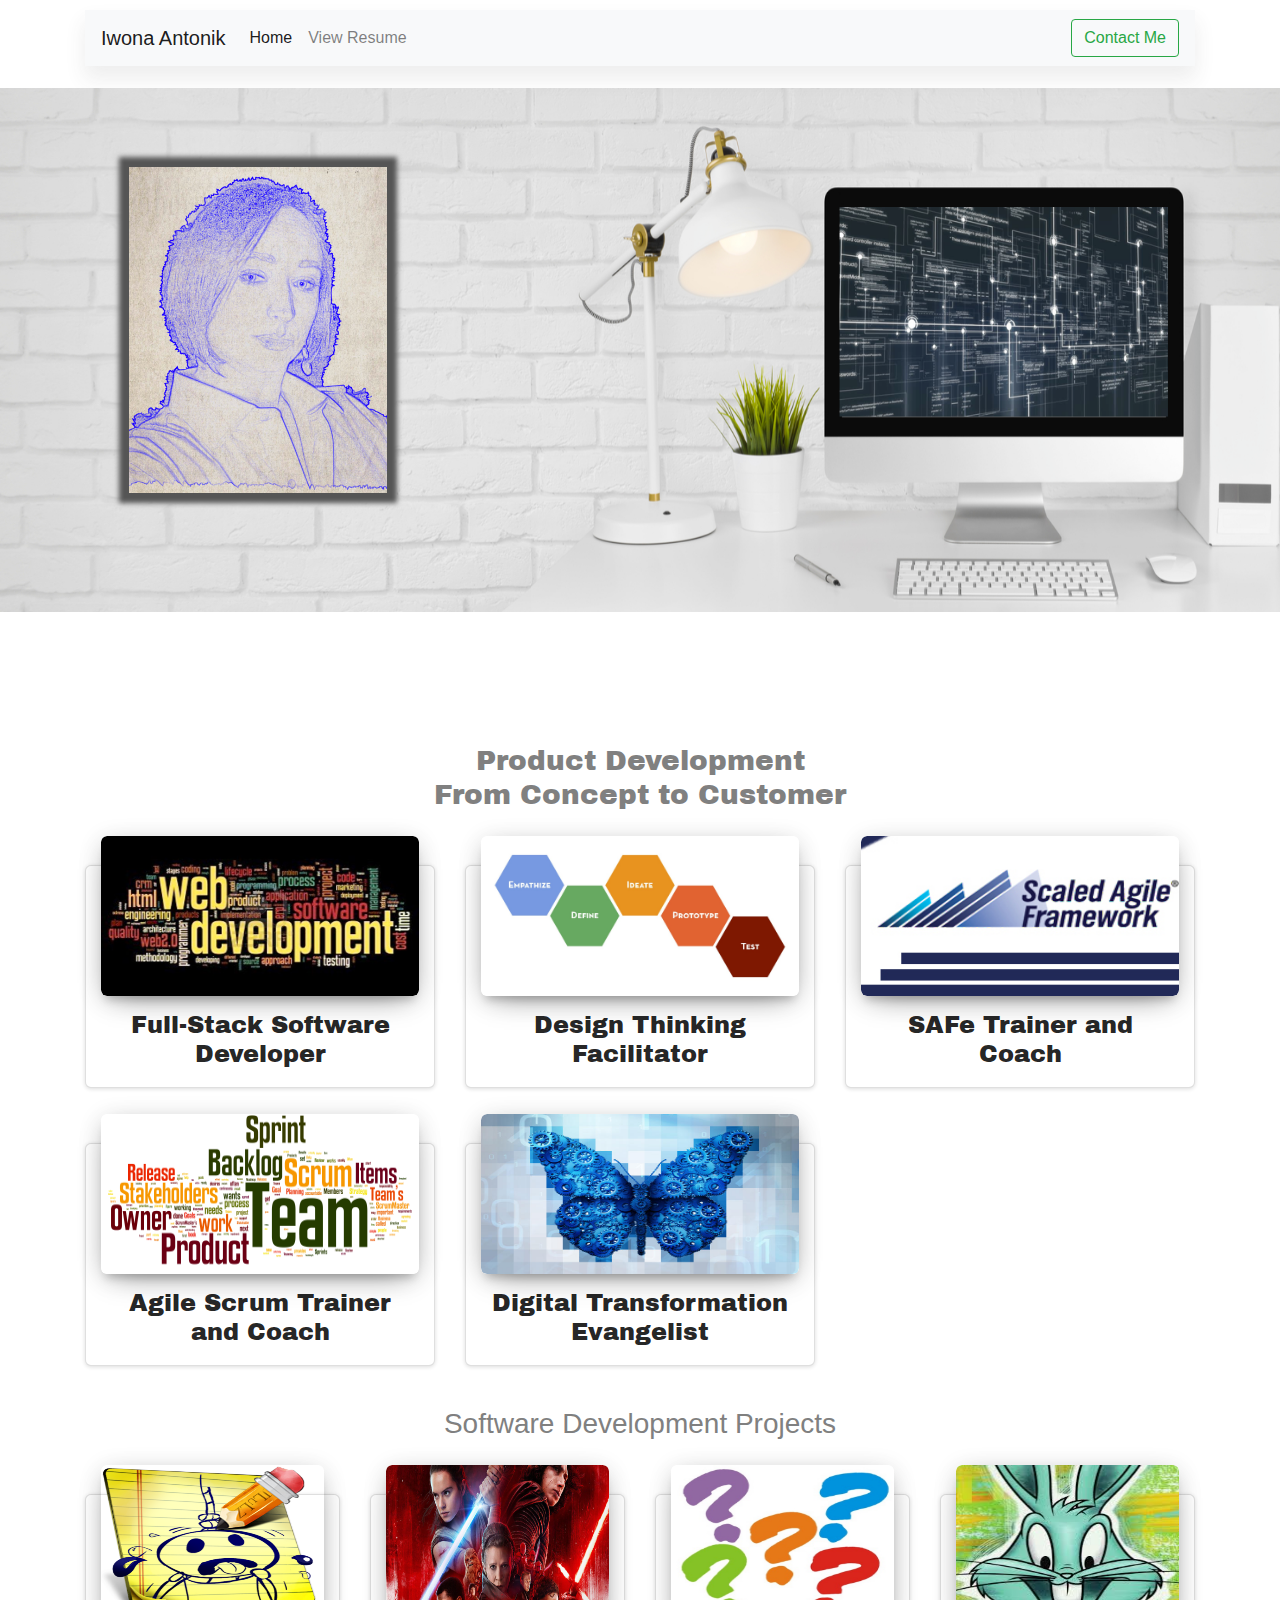
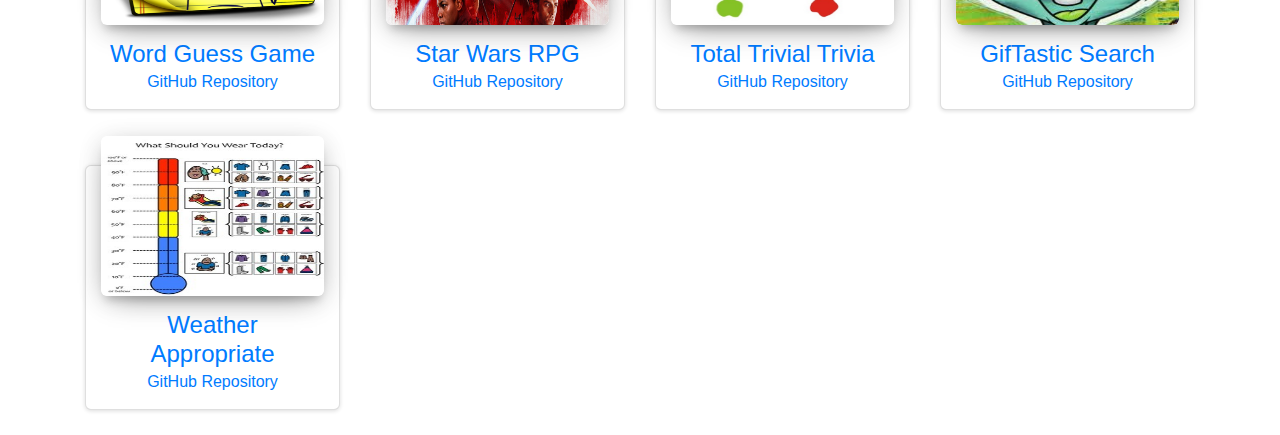
==== commit a687ba0a: "photo alignment" ====
--- a/index.html
+++ b/index.html
@@ -65,7 +65,7 @@
 
 
     <section class="bg-center bg-no-repeat py-3 mt-lg-3" id="intro">
-        <div class="row shadow">
+        <div class="row introBox">
             <div class="col-sm-12 col-md-5 imgContainer">
                 <img class="backgroundImage" src="images/brick_background.png">
             </div>
--- a/css/stylesheet.css
+++ b/css/stylesheet.css
@@ -27,7 +27,7 @@
 .profile{
     position: absolute;
     text-align: center;
-    top: 200px;
+    top: 15%;
 }
 
 .imgContainer{
@@ -73,6 +73,10 @@
     text-align: center !important;
    
     
+}
+.introBox{
+    position: relative;
+    padding: 0;
 }
 .card {
     display: inline-block;
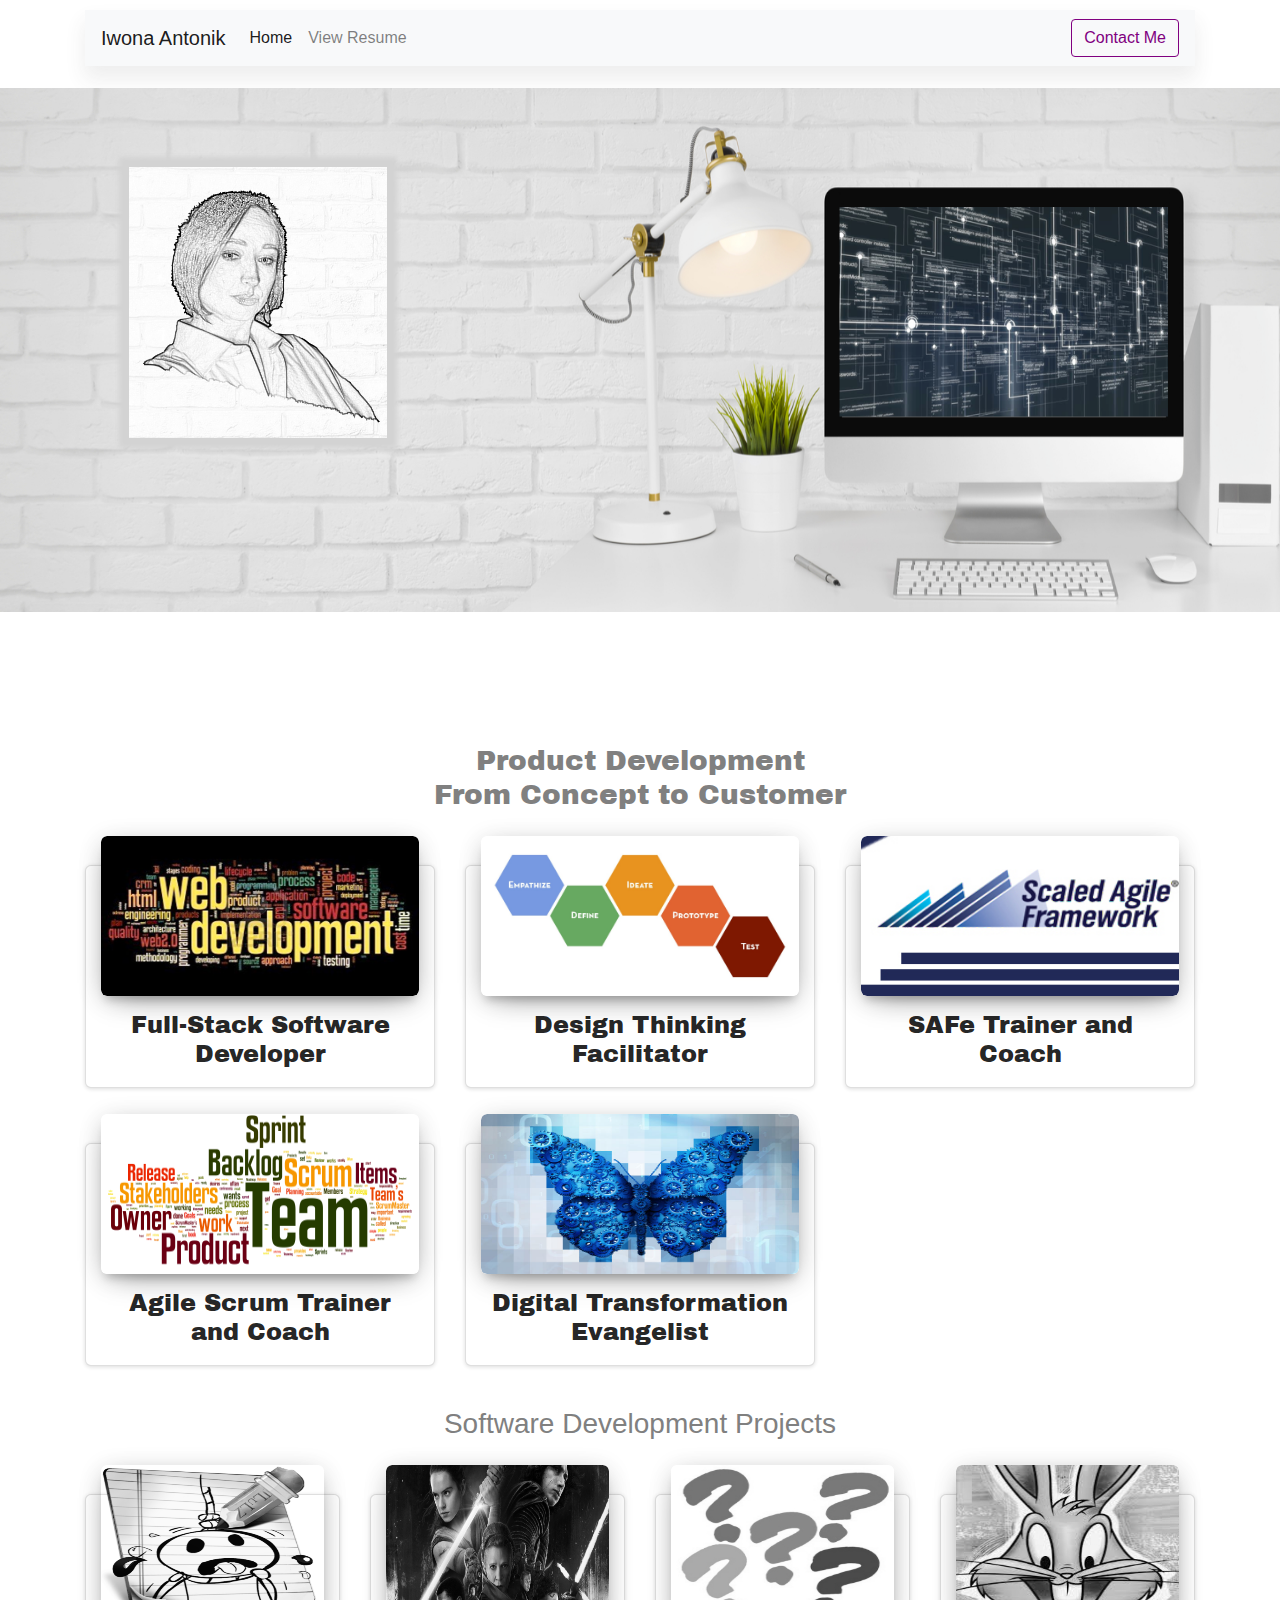
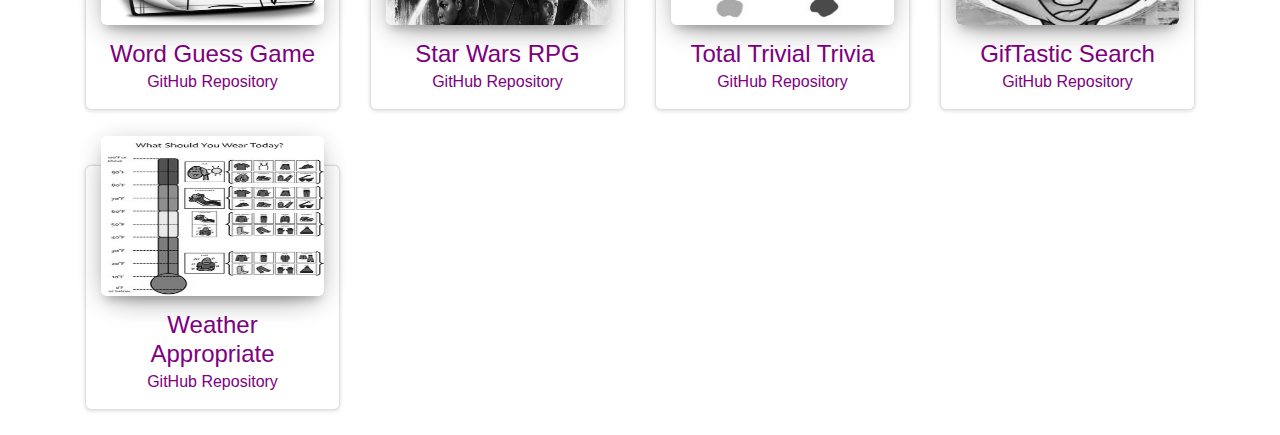
==== commit c03eec53: "css changes" ====
--- a/index.html
+++ b/index.html
@@ -75,7 +75,7 @@
 
             <div class="col-sm-12 col-md-5 profile blur-box">
                 <div class="profile-picture">
-                    <img class="profile-image" src="images/profile_sketch2.jpg">
+                    <img class="profile-image" src="images/profile.png">
                 </div>
 
                 <div class="social-media-container">
--- a/css/stylesheet.css
+++ b/css/stylesheet.css
@@ -6,6 +6,30 @@
 .navbar-brand {
     font-size: 2 rem;
 
+}
+
+.btn-outline-success {
+    color: purple;
+    border-color: purple;
+}
+.btn-outline-success:hover {
+    color: #fff;
+    background-color: purple;
+    border-color: purple;
+}
+.btn-outline-success:focus {
+    box-shadow: 0 0 0 0.2rem rgba(167, 40, 167, 0.5);
+}
+.btn-secondary {
+    color: #fff;
+    background-color: purple;
+    border-color: purple;
+}
+
+.btn-secondary:hover {
+    color: #fff;
+    background-color: rgb(65, 10, 65);
+    border-color: rgb(65, 10, 65);
 }
 
 .fill {
@@ -47,19 +71,22 @@
 }
 .social-media{
     text-decoration: none;
-    text-decoration-color: black;
     font-size: 3rem;
 
 }
+.social-media a:hover{
+    color: rgb(26, 5, 26);
+}
+
+.social-media a{
+    color: purple;
+}
+
 
 .profile-image{
-    box-shadow: 0 0 5px 10px #555;
-}
-
-.experiance{
-    
-
-}
+    box-shadow: 0 0 5px 10px lightgray;
+}
+
 .competency{
     font-family: 'Archivo Black', sans-serif;
     margin-top: 100px;
@@ -127,12 +154,21 @@
 }
 
 .proj-card-title{
-    color: black;
     text-decoration: none;
     text-align: center;
     margin-top: 0;
     margin-bottom: 3px;
 }
+
+.proj-card-title a:hover{
+    color: rgb(26, 5, 26);
+}
+
+.proj-card-title a{
+    color: purple;
+}
+
+
 
 .card-description {
     text-align: center;
@@ -166,7 +202,7 @@
     font-family: 'Carrois Gothic SC', sans-serif;
     display: block;
     width: 100%;
-    border-bottom: double;
+    border-bottom: double purple;
     line-height: 200%;
 
 }
@@ -190,3 +226,8 @@
 #resumeDiv{
     display: none;
 }
+
+.card-project .card-image img{
+        -webkit-filter: grayscale(100%); /* Safari 6.0 - 9.0 */
+        filter: grayscale(100%);
+}
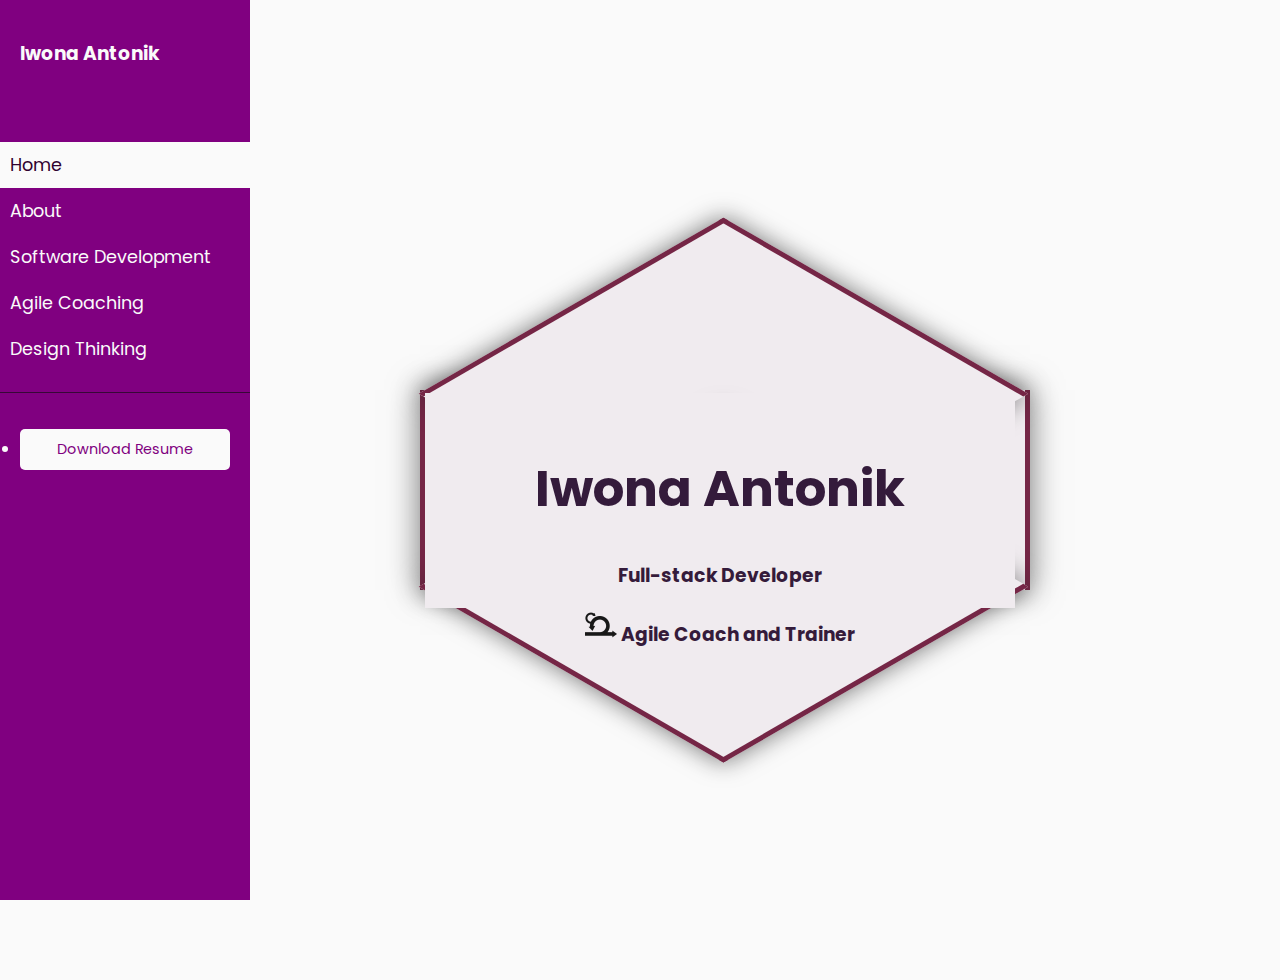
==== commit 33cb10b0: "new design" ====
--- a/index.html
+++ b/index.html
@@ -1,298 +1,114 @@
 <!DOCTYPE html>
-<html lang="en">
+<html>
 
 <head>
-    <meta charset="UTF-8">
+    <meta charset="utf-8">
     <meta name="viewport" content="width=device-width, initial-scale=1.0">
-    <meta http-equiv="X-UA-Compatible" content="ie=edge">
-    <link rel="stylesheet" href="https://stackpath.bootstrapcdn.com/bootstrap/4.3.1/css/bootstrap.min.css"
-        integrity="sha384-ggOyR0iXCbMQv3Xipma34MD+dH/1fQ784/j6cY/iJTQUOhcWr7x9JvoRxT2MZw1T" crossorigin="anonymous">
+    <meta http-equiv="X-UA-Compatible" content="IE=edge">
 
-    <link rel="stylesheet" href="https://use.fontawesome.com/releases/v5.7.2/css/all.css"
+    <title>Iwona Antonik</title>
+
+    <!-- Bootstrap CSS CDN -->
+    <link rel="stylesheet" href="https://stackpath.bootstrapcdn.com/bootstrap/4.1.0/css/bootstrap.min.css"
+        integrity="sha384-9gVQ4dYFwwWSjIDZnLEWnxCjeSWFphJiwGPXr1jddIhOegiu1FwO5qRGvFXOdJZ4" crossorigin="anonymous">
+
+        <link rel="stylesheet" href="https://use.fontawesome.com/releases/v5.7.2/css/all.css"
         integrity="sha384-fnmOCqbTlWIlj8LyTjo7mOUStjsKC4pOpQbqyi7RrhN7udi9RwhKkMHpvLbHG9Sr" crossorigin="anonymous">
 
-    <link href="https://fonts.googleapis.com/css?family=Athiti|Carrois+Gothic+SC" rel="stylesheet">
-    <link href="https://fonts.googleapis.com/css?family=Archivo+Black" rel="stylesheet">
-    <link href="https://fonts.googleapis.com/css?family=Lilita+One" rel="stylesheet">
 
-    <link rel="stylesheet" href="css/stylesheet.css">
-    <title>Document</title>
+    <!-- Our Custom CSS -->
+    <link rel="stylesheet" href="css/sidebar.css">
+    <link rel="stylesheet" href="css/background.css">
+    <link rel="stylesheet" href="css/home.css">
+    <!-- Scrollbar Custom CSS -->
+    <link rel="stylesheet"
+        href="https://cdnjs.cloudflare.com/ajax/libs/malihu-custom-scrollbar-plugin/3.1.5/jquery.mCustomScrollbar.min.css">
+
+    <!-- Font Awesome JS -->
+    <script defer src="https://use.fontawesome.com/releases/v5.0.13/js/solid.js"
+        integrity="sha384-tzzSw1/Vo+0N5UhStP3bvwWPq+uvzCMfrN1fEFe+xBmv1C/AtVX5K0uZtmcHitFZ"
+        crossorigin="anonymous"></script>
+    <script defer src="https://use.fontawesome.com/releases/v5.0.13/js/fontawesome.js"
+        integrity="sha384-6OIrr52G08NpOFSZdxxz1xdNSndlD4vdcf/q2myIUVO0VsqaGHJsB0RaBE01VTOY"
+        crossorigin="anonymous"></script>
+
 </head>
 
 <body>
-    <header class="container">
-        <nav class="navbar navbar-expand-lg navbar-light bg-light">
-            <a class="navbar-brand" href="#">Iwona Antonik</a>
-            <button class="navbar-toggler" type="button" data-toggle="collapse" data-target="#navbarSupportedContent"
-                aria-controls="navbarSupportedContent" aria-expanded="false" aria-label="Toggle navigation">
-                <span class="navbar-toggler-icon"></span>
-            </button>
+    <!-- Background -->
+    <img src="images/home_back.jpg" id="bg" alt="">
 
-            <div class="collapse navbar-collapse" id="navbarSupportedContent">
-                <ul class="navbar-nav mr-auto">
-                    <li class="nav-item active">
-                        <a class="nav-link" onclick="homePage()" style="cursor: pointer;">Home <span
-                                class="sr-only">(current)</span></a>
-                    </li>
-                    <!-- 
-                    <li class="nav-item dropdown">
-                        <a class="nav-link dropdown-toggle" href="#" id="navbarDropdown" role="button"
-                            data-toggle="dropdown" aria-haspopup="true" aria-expanded="false">
-                            Projects
-                        </a>
-                        <div class="dropdown-menu" aria-labelledby="navbarDropdown">
-                            <a class="dropdown-item" href="#">Action</a>
-                            <a class="dropdown-item" href="#">Another action</a>
-                            <div class="dropdown-divider"></div>
-                            <a class="dropdown-item" href="#">Something else here</a>
-                        </div>
-                    </li> -->
-                    <li class="nav-item">
-                        <a class="nav-link" onclick="showResume()" style="cursor: pointer;">View Resume</a>
-                    </li>
-                </ul>
-
-                <div class="form-inline my-2 my-lg-0">
-
-                    <button type="button" class="btn btn-outline-success my-2 my-sm-0" data-toggle="modal"
-                        data-target="#exampleModalCenter">Contact
-                        Me</button>
-                </div>
-            </div>
-        </nav>
-
-    </header>
-
-
-    <section class="bg-center bg-no-repeat py-3 mt-lg-3" id="intro">
-        <div class="row introBox">
-            <div class="col-sm-12 col-md-5 imgContainer">
-                <img class="backgroundImage" src="images/brick_background.png">
-            </div>
-            <div class="col-sm-12 col-md-7 imgContainer fill">
-                <img class="backgroundImage" src="images/comp_background.png">
+    <!-- Sidebar -->
+    <div class="wrapper">
+        <!-- Sidebar  -->
+        <nav id="sidebar">
+            <div class="sidebar-header">
+                <h3>Iwona Antonik</h3>
             </div>
 
-            <div class="col-sm-12 col-md-5 profile blur-box">
-                <div class="profile-picture">
-                    <img class="profile-image" src="images/profile.png">
-                </div>
+            <ul class="list-unstyled components">
+                <!-- <p>Dummy Heading</p> -->
+                <li class="active">
+                    <a href="index.html">Home</a>
+                </li>
+                <li>
+                    <a href="about.html">About</a>
+                </li>
+                <li>
+                        <a href="projects.html">Software Development</a>
+                    </li>
+                <li>
+                    <a href="agile.html">Agile Coaching</a>
+                </li>
+                <li>
+                    <a href="design-thinking.html">Design Thinking</a>
+                </li>
 
-                <div class="social-media-container">
+            </ul>
+
+            <ul class="list-unstyled CTAs">
+                <li>
+                    <a href="Resume_Iwona_Antonik_2018.doc" class="download">Download Resume</a>
+                </li>
+
+            </ul>
+
+            <div class="social-media-container">
                     <span class="social-media">
-                        <a href="https://www.linkedin.com/in/iwonaantonik/"><i class="fab fa-linkedin"></i></a>
+                        <a href="https://www.linkedin.com/in/iwonaantonik/"><i class="fab fa-linkedin fa-3x"></i></a>
                     </span>
                     <span class="social-media">
-                        <a href="https://github.com/iantonik?tab=projects"><i class="fab fa-github"></i></a>
+                        <a href="https://github.com/iantonik?tab=projects"><i class="fab fa-github fa-3x"></i></a>
                     </span>
                 </div>
 
 
-            </div>
+        </nav>
+        <!-- Sidebar toggle button -->
+        <div id="content">
+            <nav class="navbar navbar-expand-lg navbar-light">
+                <div class="container-fluid">
+                    <button type="button" id="sidebarCollapse" class="btn btn-info">
+                        <i class="fas fa-align-left"></i>
+                    </button>
+
+
+                </div>
+
+            </nav>
+
+                <div class="hexagon intro-text"><span>
+                    <div class="">
+                        <h1 style="font-size:50px">Iwona Antonik</h1>
+                        <h3><i class="fas fa-code"></i>  Full-stack Developer</h3>
+                        <h3><img class="icon" src="images/icons/scrum.png">  Agile Coach and Trainer</h3>
+                    </div>
+                </span></div>
+
         </div>
 
 
-    </section>
-
-
-
-
-    <!-- Modal -->
-    <div class="modal fade" id="exampleModalCenter" tabindex="-1" role="dialog"
-        aria-labelledby="exampleModalCenterTitle" aria-hidden="true">
-        <div class="modal-dialog modal-dialog-centered" role="document">
-            <div class="modal-content">
-                <div class="modal-header">
-                    <h5 class="modal-title" id="exampleModalLongTitle">Contact Me</h5>
-                    <button type="button" class="close" data-dismiss="modal" aria-label="Close">
-                        <span aria-hidden="true">&times;</span>
-                    </button>
-                </div>
-                <div class="modal-body">
-
-                    <form action="https://mailthis.to/iwona.antonik@gmail.com" method="POST"
-                        encType="multipart/form-data">
-                        <div class="form-row">
-                            <div class="col">
-                                <input type="text" class="form-control" placeholder="First name">
-                            </div>
-                            <div class="col">
-                                <input type="text" class="form-control" placeholder="Last name">
-                            </div>
-                        </div>
-                        <div class="form-row">
-                            <div class="col">
-                                <input type="email" class="form-control" id="exampleInputEmail1"
-                                    aria-describedby="emailHelp" placeholder="Enter email">
-                            </div>
-                        </div>
-                        <div class="form-row">
-                            <div class="col">
-                                <textarea type="text" class="form-control" name="message"
-                                    placeholder="Enter message"></textarea>
-                            </div>
-                        </div>
-                        <input type="hidden" name="_confirmation" value="Message has been sent.">
-
-                        <div class="modal-footer">
-                            <button type="submit" value="Send" class="btn btn-secondary" data-dismiss="modal">Send
-                                Message</button>
-
-                        </div>
-                    </form>
-                </div>
-
-            </div>
-        </div>
     </div>
-
-
-
-    <section class="competency" id="competency">
-        <div class="container">
-            <h3 class="block-text px-3">Product Development<br>From Concept to Customer</h3>
-
-            <div class="row qualifications">
-
-            </div>
-        </div>
-
-    </section>
-    <section class="devProjects" id="devProjects">
-        <div class="container">
-            <h3 class="block-text px-3">Software Development Projects</h3>
-            <div class="row" id="projectDiv">
-
-            </div>
-
-        </div>
-
-    </section>
-
-
-
-
-    <section class="resume" id="resumeDiv">
-        <div class="container">
-            <div class="row ">
-                <div class="name sectionHeader col-6">Iwona Antonik </div>
-                <div class="cridentials sectionHeader col-6">MBA, PMP, CSM, CSPO, SPC, PSM</div>
-                <div class="contactInfo col-12">
-                    <p>New York, NY 10010 • 732.266.1371 • iwona.antonik@gmail.com</p>
-                </div>
-            </div>
-
-            <div class="row">
-                <div class="sectionHeader">Summary</div>
-                <div class="summary">
-                    Iwona is a transformational leader with diverse skills and intuition borne from over a decade of
-                    experience.
-                    She enables organizations to deliver high-quality products, services and technology, while using
-                    approaches
-                    that foster a collaborative, transparent and sustainable culture. She herself embodies her belief in
-                    cross-functional pollination, by ensuring that she is competent in the latest trends in technology,
-                    management, and development techniques for organizations large and small.
-                </div>
-            </div>
-
-            <div class="row">
-                <div class="sectionHeader">Core Competincies</div>
-                <div>Design Thinking • Lean-Agile Principles • Agile Scrum • Kanban • SAFe • Roadmap Planning • Fiscal
-                    Management • Process Definition and Improvement • Training • DevOps</div>
-            </div>
-
-            <div class="row">
-                <div class="sectionHeader">Certifications / Education</div>
-                <div>
-                    <ul>
-                        <li>Full-Stack Developer, Columbia University, 2019 </li>
-                        <li>MIT Sloan School of Management – Executive Program</li>
-                        <ul>
-                            <li>Artificial Intelligence: Implications for Business Strategy, 2018</li>
-                            <li>Mastering Design Thinking, 2018</li>
-                        </ul>
-                        <li>Professional Scrum Master, Scrum.org, 2017</li>
-                        <li>Scaled Agile Framework (SAFe) Program Consultant, Scaled Agile Academy, 2015</li>
-                        <li>Certified Scrum Product Owner, Scrum Alliance, 2015</li>
-                        <li>Project Management Professional, PMI, 2011 </li>
-                        <li>Certified Scrum Master, Scrum Alliance, 2009</li>
-                        <li>Master of Business Administration, University of Phoenix, 2007</li>
-                        <li>Bachelor of Science in Business Management, University of Phoenix, 2006</li>
-                    </ul>
-                </div>
-            </div>
-
-            <div class="row">
-                <div class="sectionHeader">Experiance</div>
-                <div class="job">
-                    <div class="row jobheading">
-                        <div class="position col-sm-12 col-md-4">Agile Coach</div>
-                        <div class="company col-sm-12 col-md-4">BNY Mellon Agile Transformation Office</div>
-                        <div class="duration col-sm-12 col-md-4">July 2016 – Present</div>
-                    </div>
-
-
-                    <div class="positionSummary">Partner in organization-wide transformation initiative </div>
-                    <div class="experianceDetails">
-                        <ul>
-                            <li>Defined a transformation approach which promoted executing pilots across all business
-                                lines to
-                                identify organizational challenges, and encourage acceptance of Agile practices.</li>
-                            <li>oached teams, Scrum Masters, Product Owners, Managers and Executives on Agile values and
-                                principles to promote continuous improvement.</li>
-                            <li>Mentored teams, leading them to be self-organizing with strong accountability, decision
-                                making,
-                                conflict resolution and transparency.</li>
-                            <li>Developed and administered Agile maturity assessments of the teams, as well as
-                                management.</li>
-                            <li>Established and supported communities of practices to promote organizational
-                                understanding of
-                                Agile roles and to help individuals develop into them.</li>
-                        </ul>
-
-                    </div>
-
-                </div>
-
-                <div class="job">
-                    <div class="row jobheading">
-                        <div class="position col-sm-12 col-md-4 ">Agile Coach</div>
-                        <div class="company col-md-4 col-sm-12">BNY Mellon Enterprise Risk</div>
-                        <div class="duration col-md-4 col-sm-12">March 2015 - June 2016</div>
-
-                    </div>
-
-                    <div class="positionSummary">Led an adoption of Scaled Agile Framework (SAFe) across Enterprise Risk
-                        organization of BNY Mellon.</div>
-                    <div class="experianceDetails">
-                        <ul>
-                            <li>Coached leaders and teams through the adoption of Scaled Agile Framework. Provided
-                                necessary
-                                training and references to enable the ideal management and team structures.</li>
-                            <li>Conducted training courses for Scrum Masters, Product Owners and teams related to agile
-                                best
-                                practices, understanding and improving team dynamics and team performance.</li>
-                            <li>Defined reporting standards at the team and LOB level utilizing agile metrics.</li>
-                            <li>Instituted and facilitated continuous improvement sessions with cross-functional
-                                management team
-                                to drive adoption of DevOps practices.</li>
-                            <li>Established and facilitated communities of practice to promote sustainability of the
-                                adoption.
-                            </li>
-
-                        </ul>
-
-                    </div>
-
-                </div>
-
-
-
-            </div>
-        </div>
-
-
-    </section>
 
 
 
@@ -300,17 +116,23 @@
 
 
 
+    <!-- jQuery CDN - Slim version (=without AJAX) -->
     <script src="https://code.jquery.com/jquery-3.3.1.slim.min.js"
         integrity="sha384-q8i/X+965DzO0rT7abK41JStQIAqVgRVzpbzo5smXKp4YfRvH+8abtTE1Pi6jizo"
         crossorigin="anonymous"></script>
-    <script src="https://cdnjs.cloudflare.com/ajax/libs/popper.js/1.14.7/umd/popper.min.js"
-        integrity="sha384-UO2eT0CpHqdSJQ6hJty5KVphtPhzWj9WO1clHTMGa3JDZwrnQq4sF86dIHNDz0W1"
+    <!-- Popper.JS -->
+    <script src="https://cdnjs.cloudflare.com/ajax/libs/popper.js/1.14.0/umd/popper.min.js"
+        integrity="sha384-cs/chFZiN24E4KMATLdqdvsezGxaGsi4hLGOzlXwp5UZB1LY//20VyM2taTB4QvJ"
         crossorigin="anonymous"></script>
-    <script src="https://stackpath.bootstrapcdn.com/bootstrap/4.3.1/js/bootstrap.min.js"
-        integrity="sha384-JjSmVgyd0p3pXB1rRibZUAYoIIy6OrQ6VrjIEaFf/nJGzIxFDsf4x0xIM+B07jRM"
+    <!-- Bootstrap JS -->
+    <script src="https://stackpath.bootstrapcdn.com/bootstrap/4.1.0/js/bootstrap.min.js"
+        integrity="sha384-uefMccjFJAIv6A+rW+L4AHf99KvxDjWSu1z9VI8SKNVmz4sk7buKt/6v9KI65qnm"
         crossorigin="anonymous"></script>
-    <script src="https://ajax.googleapis.com/ajax/libs/jquery/3.3.1/jquery.min.js"></script>
-    <script src="javascript/script.js"></script>
+    <!-- jQuery Custom Scroller CDN -->
+    <script
+        src="https://cdnjs.cloudflare.com/ajax/libs/malihu-custom-scrollbar-plugin/3.1.5/jquery.mCustomScrollbar.concat.min.js"></script>
+    <script type="text/javascript" src="javascript/script.js"></script>
+
 </body>
 
 </html>
--- a/css/sidebar.css
+++ b/css/sidebar.css
@@ -0,0 +1,179 @@
+@import "https://fonts.googleapis.com/css?family=Poppins:300,400,500,600,700";
+body {
+    font-family: 'Poppins', sans-serif;
+    background: #fafafa;
+}
+
+a,
+a:hover,
+a:focus {
+    color: inherit;
+    text-decoration: none;
+    transition: all 0.3s;
+}
+
+.navbar {
+    padding: 15px 10px;
+    border: none;
+    border-radius: 0;
+    margin-bottom: 40px;
+}
+
+
+.navbar-btn {
+    box-shadow: none;
+    outline: none !important;
+    border: none;
+}
+
+.btn-info {
+    background-color: purple;
+    border-color: purple;
+}
+
+.btn-info:hover, .btn-info:focus, .btn-info:active, .btn-info.active, .open>.dropdown-toggle.btn-info {
+    color: #fafafa;
+    background-color: rgb(55, 8, 55);
+    border-color:rgb(55, 8, 55);
+}
+
+
+.line {
+    width: 100%;
+    height: 1px;
+    border-bottom: 1px dashed #ddd;
+    margin: 40px 0;
+}
+
+/* ---------------------------------------------------
+    SIDEBAR STYLE
+----------------------------------------------------- */
+
+.wrapper {
+    display: flex;
+    width: 100%;
+}
+
+#sidebar {
+    width: 250px;
+    position: fixed;
+    top: 0;
+    left: 0;
+    height: 100vh;
+    z-index: 999;
+    background: purple;
+    color: #fafafa;
+    transition: all 0.3s;
+}
+
+#sidebar.active {
+    margin-left: -250px;
+}
+
+#sidebar .sidebar-header {
+    padding: 20px;
+    background: purple;
+}
+
+#sidebar ul.components {
+    padding: 20px 0;
+    border-bottom: 1px solid rgb(55, 8, 55);
+}
+
+#sidebar ul li a {
+    padding: 10px;
+    font-size: 1.1em;
+    display: block;
+}
+
+#sidebar ul li a:hover {
+    color:  rgb(48, 2, 48);
+    background: #fafafa;
+}
+
+#sidebar ul li.active>a,
+a[aria-expanded="true"] {
+    color: rgb(48, 2, 48);
+    background: #fafafa;
+}
+
+a[data-toggle="collapse"] {
+    position: relative;
+}
+
+.dropdown-toggle::after {
+    display: block;
+    position: absolute;
+    top: 50%;
+    right: 20px;
+    transform: translateY(-50%);
+}
+
+ul ul a {
+    color:  rgb(48, 2, 48);
+    font-size: 0.9em !important;
+    padding-left: 30px !important;
+    background:#fafafa;
+}
+
+ul.CTAs {
+    padding: 20px;
+}
+
+ul.CTAs a {
+    text-align: center;
+    font-size: 0.9em !important;
+    display: block;
+    border-radius: 5px;
+    margin-bottom: 5px;
+}
+
+a.download {
+    background: #fafafa;
+    color: purple;
+}
+
+.social-media-container {
+    text-align: center;
+}
+.social-media a:hover{
+    color: rgb(26, 5, 26);
+}
+
+.social-media {
+    
+    padding: 5px;
+}
+
+#content {
+    width: calc(100% - 250px);
+    padding: 40px;
+    min-height: 100vh;
+    transition: all 0.3s;
+    position: absolute;
+    top: 0;
+    right: 0;
+}
+
+#content.active {
+    width: 100%;
+}
+
+
+@media (max-width: 768px) {
+    #sidebar {
+        margin-left: -250px;
+    }
+    #sidebar.active {
+        margin-left: 0;
+    }
+    #content {
+        width: 100%;
+    }
+    #content.active {
+        width: calc(100% - 250px);
+    }
+    #sidebarCollapse span {
+        display: none;
+    }
+}--- a/css/background.css
+++ b/css/background.css
@@ -0,0 +1,11 @@
+
+  #bg {
+    position: fixed; 
+    top: 0; 
+    right: 0; 
+      
+    min-width: 100%;
+    max-height: 100%;
+
+    z-index: -1;
+}--- a/css/home.css
+++ b/css/home.css
@@ -0,0 +1,67 @@
+.intro-text {
+    text-align: center;
+    position: absolute;
+    top: 50%;
+    left: 50%;
+    transform: translate(-50%, -50%);
+    color: #1f0327;
+
+  }
+
+  .icon {
+    height: 2rem;
+  }
+
+
+  .hexagon {
+    position: absolute;
+    width: 600px; 
+    height: 200px;
+    background-color: #efeaee;
+    box-shadow: 0 0 30px rgba(0,0,0,0.6);
+    border-left: solid 5px #671033;
+    border-right: solid 5px #671033;
+    opacity: .9;
+
+  }
+  
+  .hexagon:before,
+  .hexagon:after {
+    content: "";
+    position: absolute;
+    z-index: 1;
+    width: 424.26px;
+    height: 424.26px;
+    -webkit-transform: scaleY(0.5774) rotate(-45deg);
+    -ms-transform: scaleY(0.5774) rotate(-45deg);
+    transform: scaleY(0.5774) rotate(-45deg);
+    background-color: inherit;
+    left: 82.8680px;
+    box-shadow: 0 0 30px rgba(0,0,0,0.6);
+  }
+  
+  .hexagon:before {
+    top: -212.1320px;
+    border-top: solid 7.0711px #671033;
+    border-right: solid 7.0711px #671033;
+  }
+  
+  .hexagon:after {
+    bottom: -212.1320px;
+    border-bottom: solid 7.0711px #671033;
+    border-left: solid 7.0711px #671033;
+  }
+  
+  /*cover up extra shadows*/
+  .hexagon span {
+    display: block;
+    position: absolute;
+    top:2.8867513459481287px;
+    left: 0;
+    width:590px;
+    height:190px;
+    z-index: 2;
+    background: inherit;
+    padding-top: 25px;
+
+  }